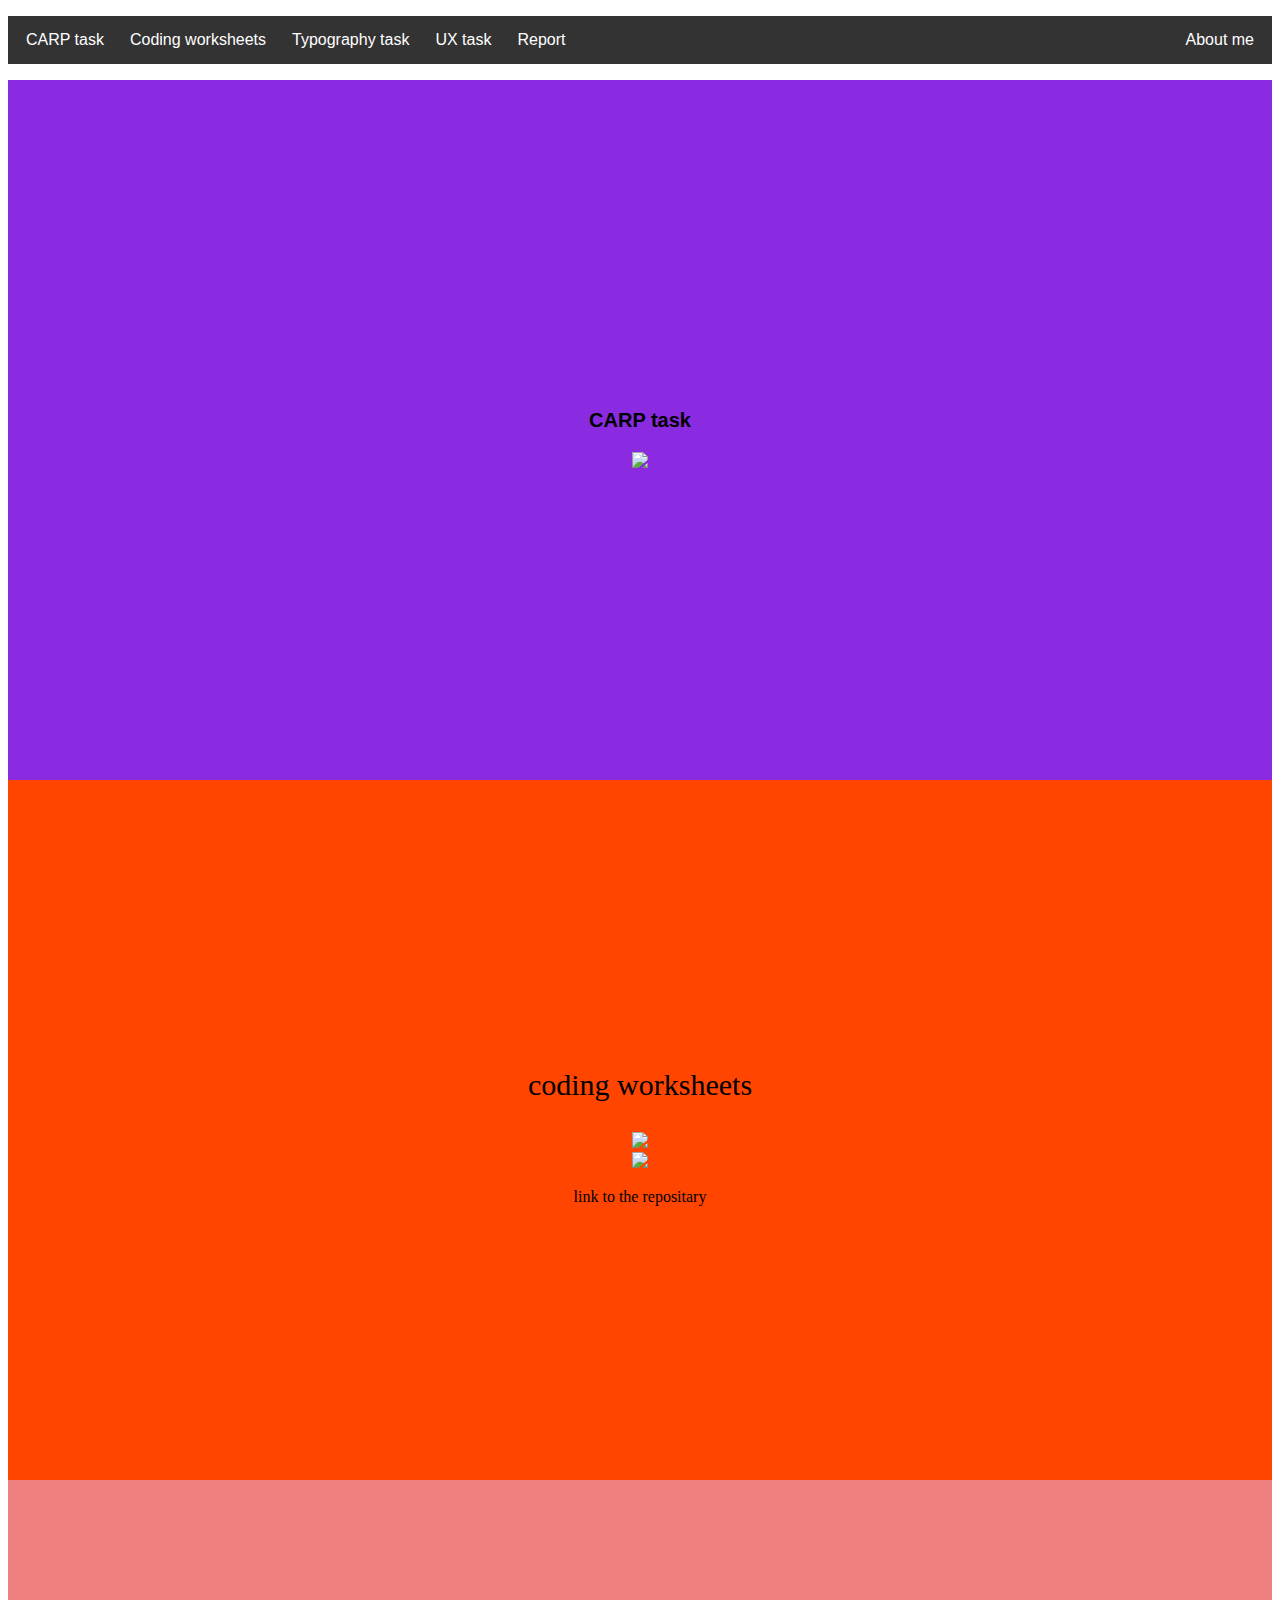
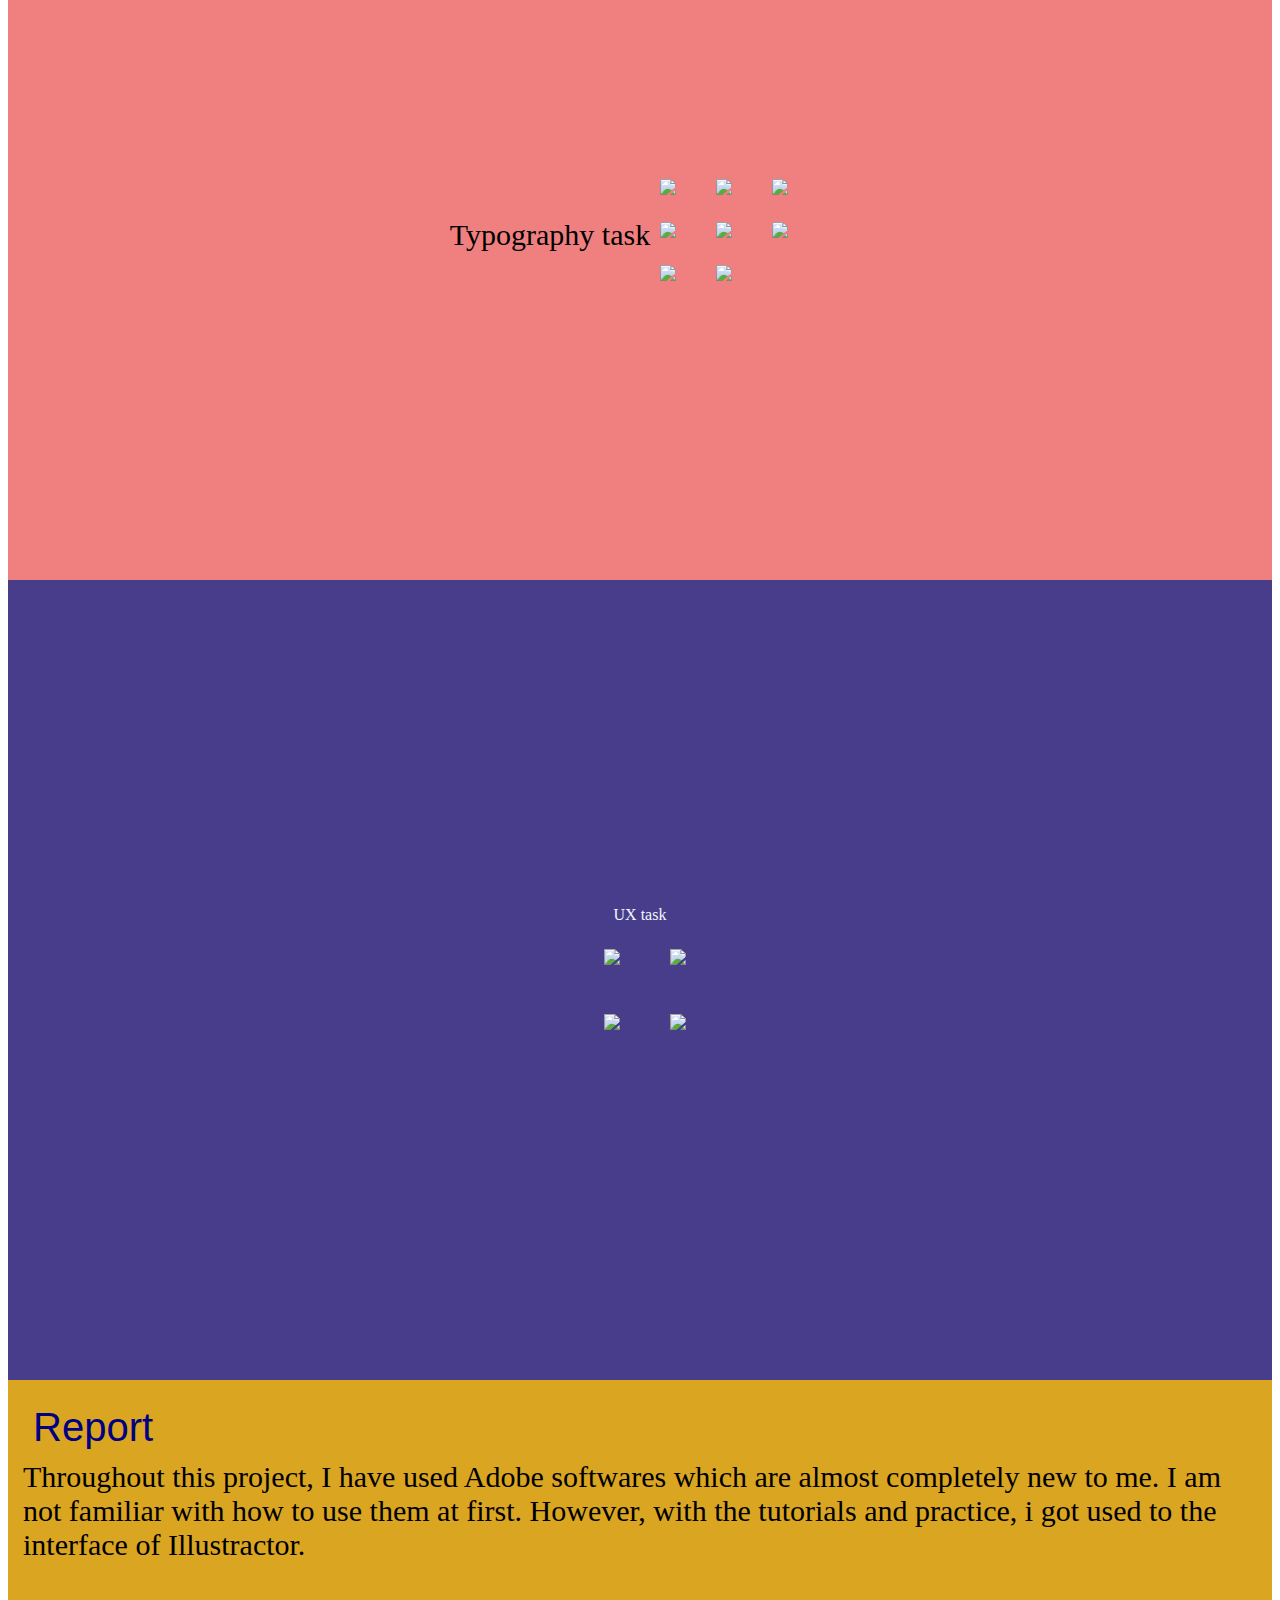
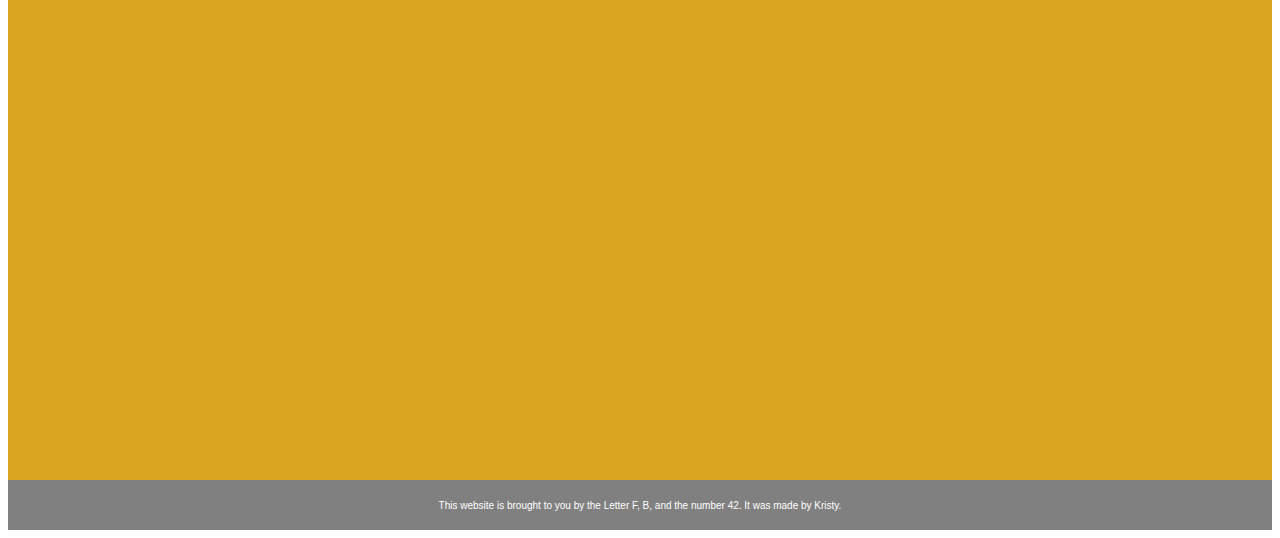
==== index.html @ 43102447 "linking the pages" ====
<!DOCTYPE html>
<html lang="en">
<head>
    <meta charset="UTF-8">
    <meta http-equiv="X-UA-Compatible" content="IE=edge">
    <meta name="viewport" content="width=device-width, initial-scale=1.0">

    <link rel="stylesheet" href="styles.css">


    <title>Kristy Leung's website</title>

</head>

<body>
    

   <!--navigation bar-->
    <ul>
        <div class="container-navigation">
        <li>CARP task</li>
        <li>Coding worksheets</li>
        <li>Typography task</li>
        <li>UX task</li>
        <li>Report</li>
        <li class="push">About me</li>
        

      </div>
    </ul>

    <main>
        <div class="section-one">
            <h3>
                CARP task
            </h3>
            <a href="#CARP task"><img src="http://placekitten.com/680/500"></a>
        </div>

       

        <div class="section-two">
           
            <div><p class="coding">coding worksheets</p></div>


            <div><img src="https://placedog.net/500/280/?id=2"></div>
            <div><img src="https://placedog.net/500/280/?id=2"></div>
            <div><p>link to the repositary</p></div>
   
           </div>
   

        <div class="section-three">
           <div class="typo"> 
                Typography task
            
        </div>
                <div class="row">
                <div class="column">
                    <a href="index.html"><img src="http://placekitten.com/200/200"></a>
                </div>

                <div class="column">
                    <a href="index.html"><img src="http://placekitten.com/200/200"></a>
                </div>

                <div class="column">
                    <a href="index.html"><img src="http://placekitten.com/200/200"></a>
                </div>
                <div class="row">
                <div class="column">
                    <a href="index.html"><img src="http://placekitten.com/200/200"></a>
                </div>

                <div class="column">
                    <a href="index.html"><img src="http://placekitten.com/200/200"></a>
                </div>
              
                <div class="column">
                    <a href="index.html"><img src="http://placekitten.com/200/200"></a>
                </div>

                <div class="column">
                    <a href="index.html"><img src="http://placekitten.com/200/200"></a>
                </div>

                <div class="column">
                    <a href="index.html"><img src="http://placekitten.com/200/200"></a>
                </div>
            </div>
        </div>
            
        </div>

        
        <div class="section-four">

            <figure>
                <figcaption>UX task</figcaption>
                <div class="row">
               <div class="ux"><a href="index.html"><img src="http://placedog.net/300/200"></a></div> 
               <div class="ux"><a href="index.html"><img src="http://placedog.net/300/200"></a></div>
               <div class="row">
               
               <div class="ux"><a href="index.html"><img src="http://placedog.net/300/200"></a></div>
               <div class="ux"><a href="index.html"><img src="http://placedog.net/300/200"></a></div>
            </figure>
        </div>
        

        </div>
        
        <div class ="section-five">
            
            <div class="media-container">
                <div class="mediacontent">Report</div>
                <div class="report">Throughout this project, I have used Adobe softwares which are almost completely new to me. I am not familiar with how to use them at first. However, with the tutorials and practice, i got used to the interface of Illustractor.</div>
            </div>
            

            
                
            
            

        </div>
    

        

    </main> 

    <footer>
        <p>This website is brought to you by the Letter F, B, and the number 42. It was made by Kristy.</p>
    </footer>
</body>
</html>











   






</body>
</html>
---- styles.css ----
body{
    background-color: white;
}

/* header sytles */

header {
    background-color: hotpink;
    padding: 10px 0px 10px 0px;
    
    
}

h3 {
    font-family:Verdana, Geneva, Tahoma, sans-serif;
    font-size: 20px;
    text-align:center;
   
}

.container-navigation {
    display: flex;
    flex-wrap: wrap;
    flex-direction: row;
    align-items: flex-start;

}

ul {
    list-style-type: none;
    padding: 5px;
    overflow:hidden;
    background-color:#333;
}


 li{
     float: left;
    font-family: Verdana, Geneva, Tahoma, sans-serif;
     padding: 10px;
     margin: 0px 3px;
     color:white;
    
     
 }

 
 li:hover{
     background-color:limegreen;
     color:white;
 }
 li:active{
     background-color: #3e8e41;
     box-shadow: 0 5px darkred;
     transform: translateY(4px);
 }
.push{
    margin-left: auto;
}
/* section one flex grow and shrink */

.section-one {
    background-color: blueviolet;
    height: 700px;
    display: flex;
    flex-wrap: wrap;
    flex-direction: column;
    align-items: center;
    justify-content: center;
    
}





/* section 2 center item */

.section-two {
    background-color: orangered;
    height: 700px;
    display: flex;
    flex-wrap:wrap;
    flex-direction: column;
    align-items: center;
    justify-content: center;

}


.coding{
    font-size:30px;
}
/* section 3 youtube video */

.section-three {
    background-color: lightcoral;
    height: 700px;
    display: flex;
    flex-wrap: wrap;
    flex-direction:row;
    align-items: center;
    justify-content: center;

}

.typo{
    text-align: center;
    font-size:30px;
    margin-top: 10px;
    display:flex;
}

.column{
    float:left;
    width:20%;
    padding:10px;
    margin-top: 3px;;
}
.row:after{
    content:"";
    clear:both;
    display:table;
}




/* section 4 embed audio */

.section-four {
    background-color: darkslateblue;
    height: 800px;
    display: flex;
    flex-wrap: wrap;
    flex-direction: column;
    align-items: center;
    justify-content: center;
    
}
figcaption{
    font-family:cursive;
    text-align: center;
    color:aliceblue;

}

.ux{
    float:left;
    display:50%;
    padding: 20px;
    margin-top: 5px;
    margin-left: 10px;
   

}


/* section 5 media items */

.section-five {
    background-color: goldenrod;
    height: 700px;

}
.media-container{
    display: flex;
    justify-content: flex-start;
    flex-wrap: wrap;
    padding: 15px 25px 15px 15px;
}

.mediacontent{
    font-family: Verdana, Geneva, Tahoma, sans-serif;
    color: navy;
    font-size: 40px;
}

.media-container .mediacontent{
    flex: 1;
    padding: 10px;
}
.report{
    font-size:30px;
}

footer{
    background-color: gray;
    height: 30px;
    text-align: center;
    font-family: 'Segoe UI', Tahoma, Geneva, Verdana, sans-serif;
    font-size: x-small;
    color:white;
    padding: 10px 0px;
}

.section-five{
    background-color:goldenrod;
}

.button-one-section{
    background-color:cornflowerblue;
    padding: 20px 0px;
    display:flex;
    justify-content:center;
    align-items:center;
}

.button-top-img{
    border:3px solid white;
    border-radius: 10px;
    box-shadow: 10px 10px 20px black;
    width: 70%;
}
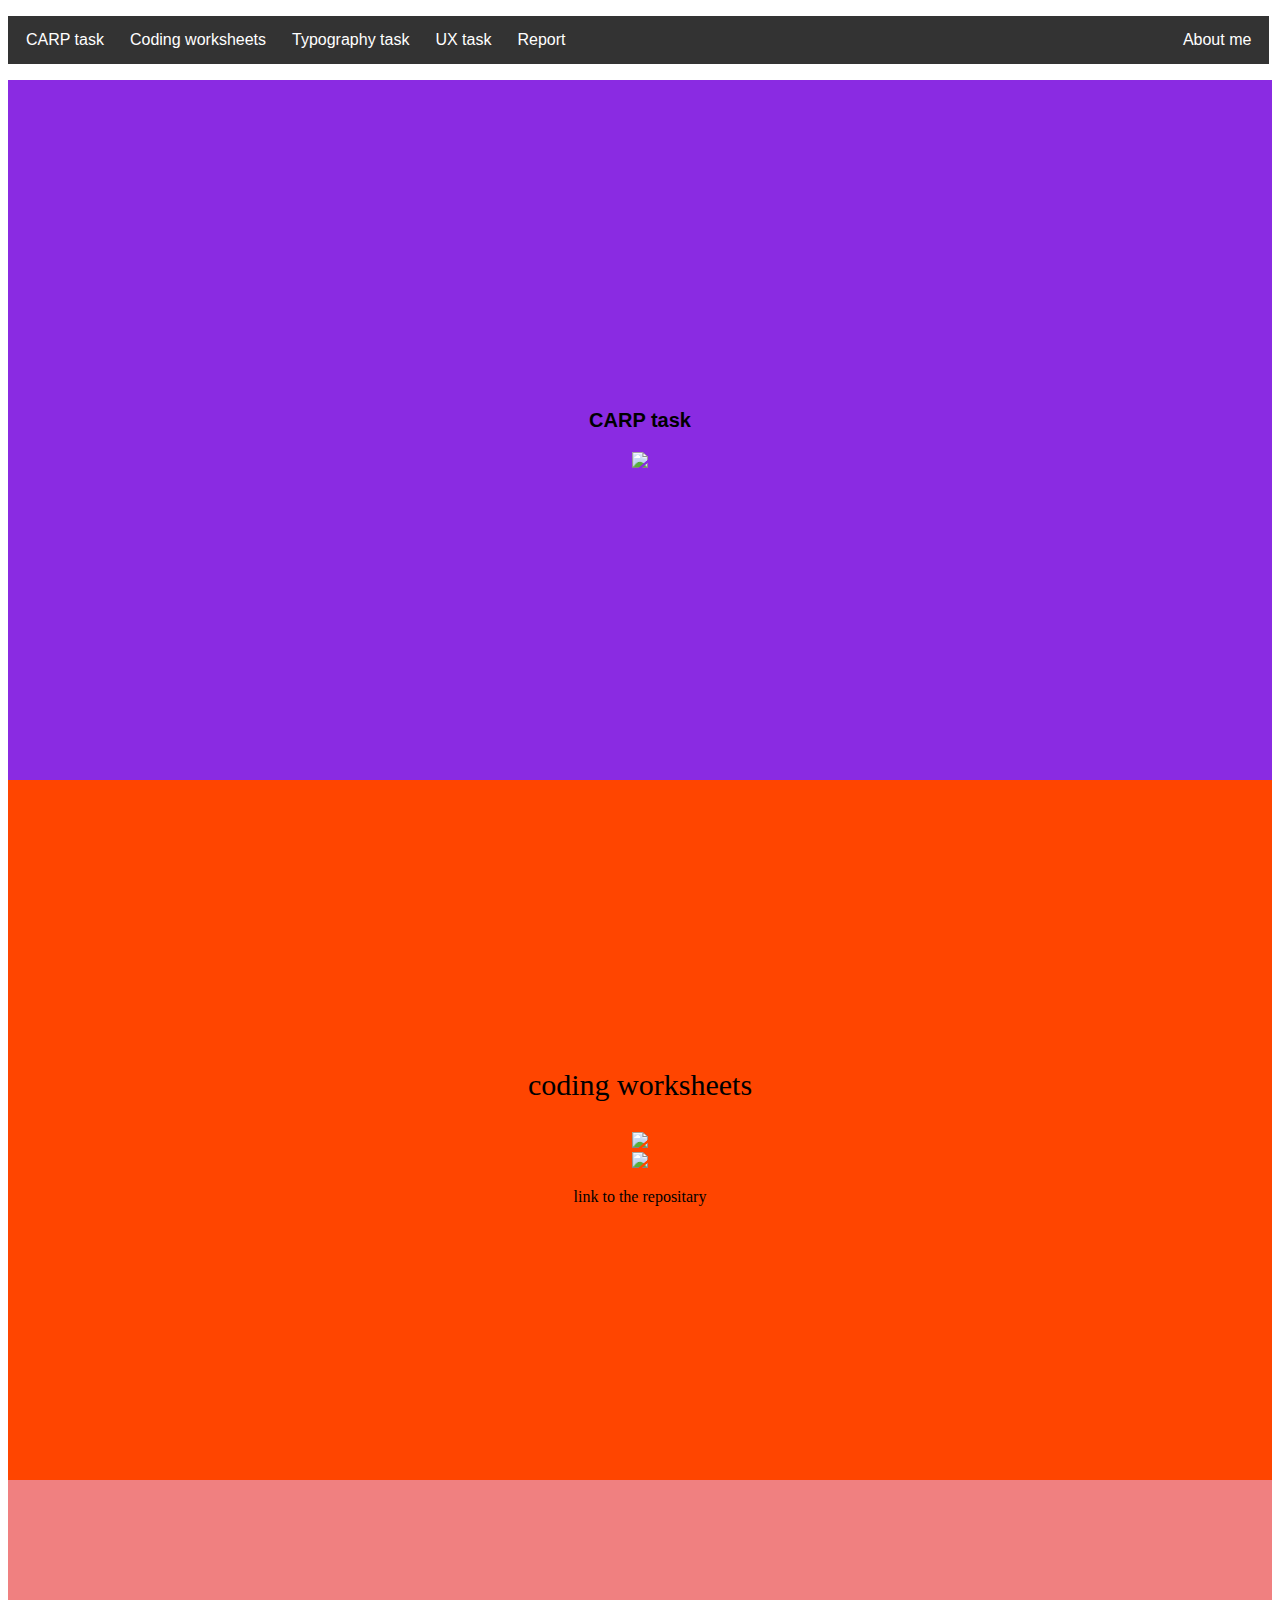
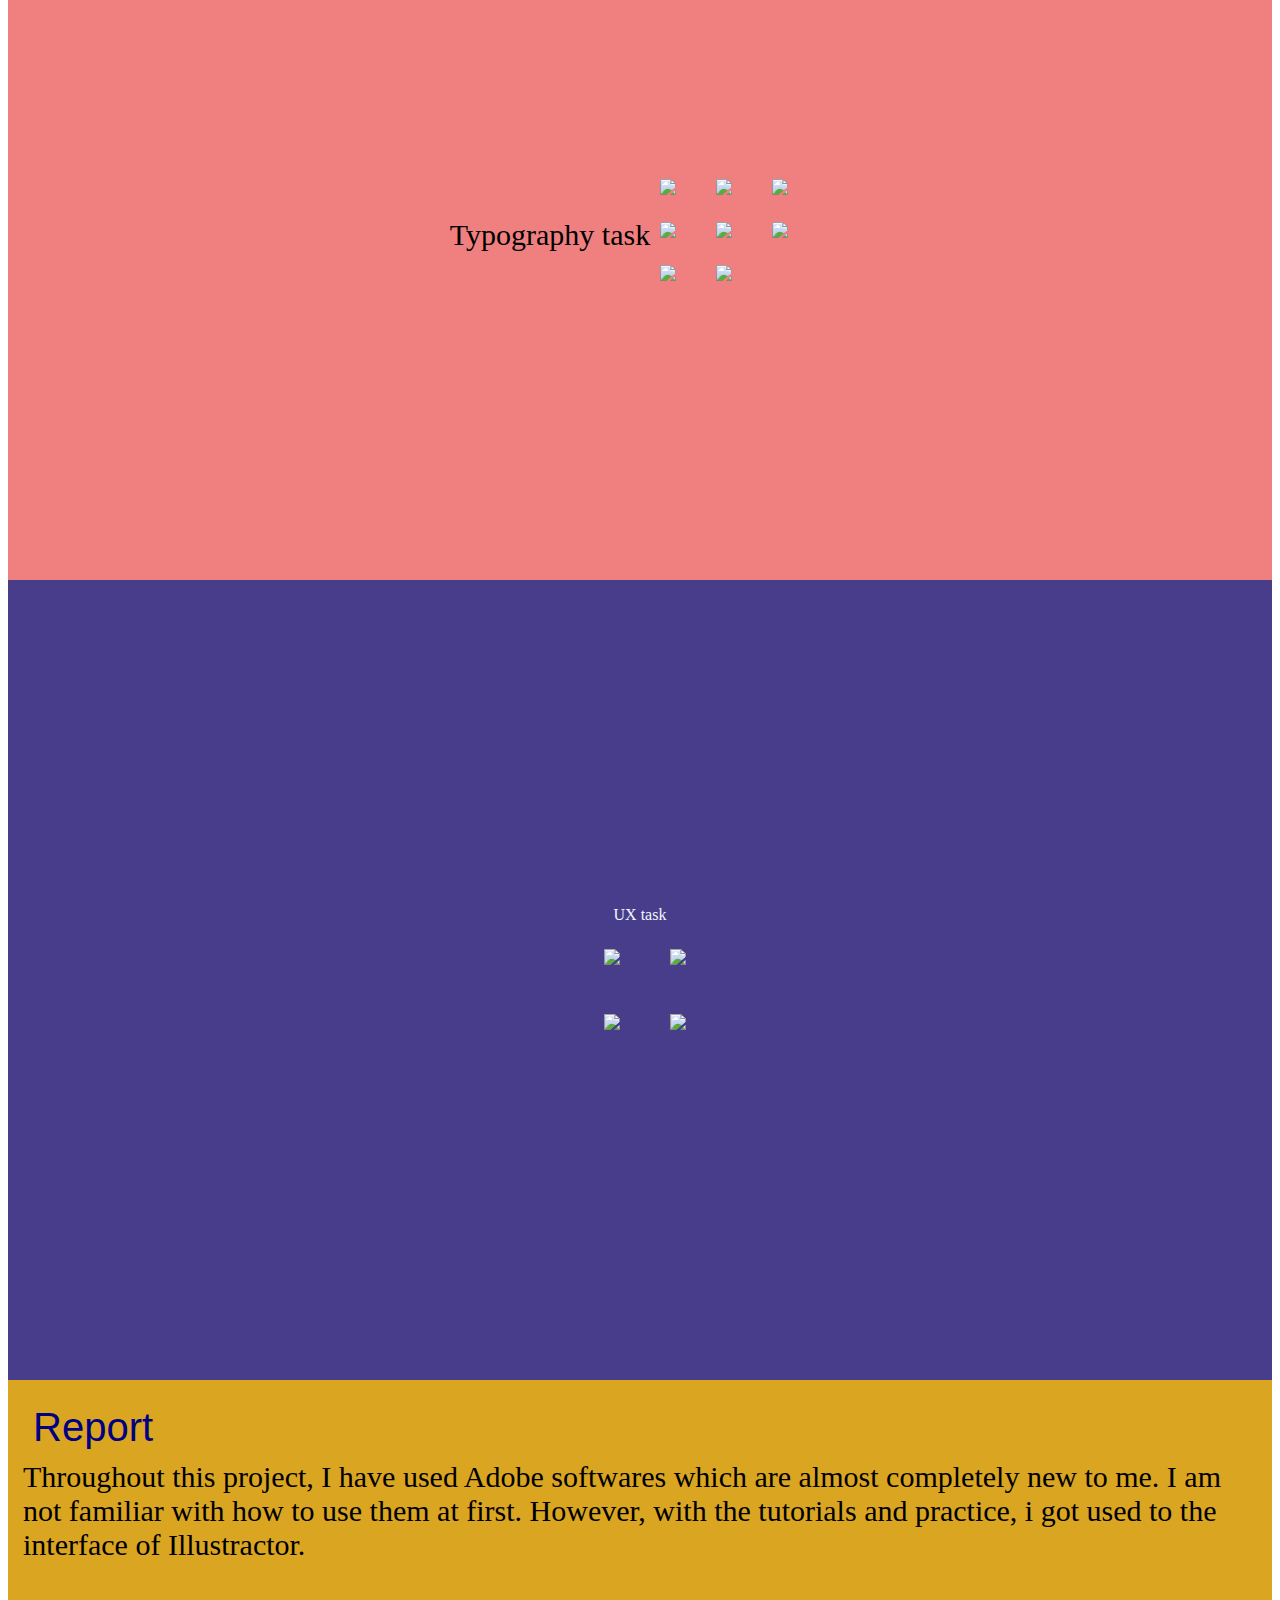
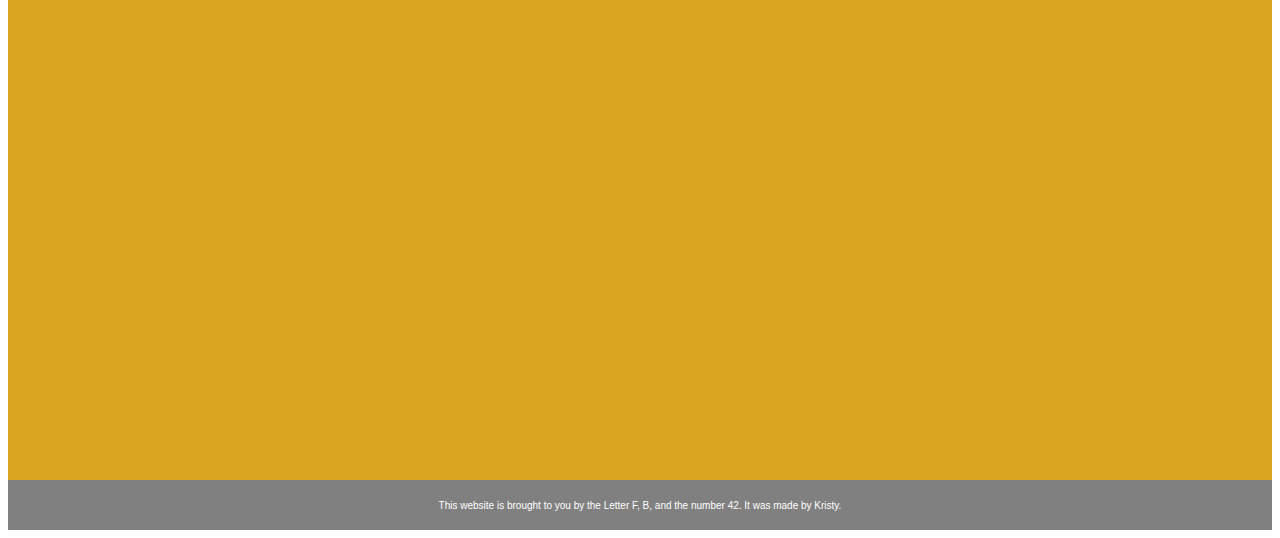
==== commit e247320a: "linking the ux task" ====
--- a/index.html
+++ b/index.html
@@ -99,12 +99,12 @@
             <figure>
                 <figcaption>UX task</figcaption>
                 <div class="row">
-               <div class="ux"><a href="index.html"><img src="http://placedog.net/300/200"></a></div> 
-               <div class="ux"><a href="index.html"><img src="http://placedog.net/300/200"></a></div>
+               <div class="ux"><a href="index.html"><img src="http://placedog.net/300/200/?id=3"></a></div> 
+               <div class="ux"><a href="index.html"><img src="http://placedog.net/300/200/?id=3"></a></div>
                <div class="row">
                
-               <div class="ux"><a href="index.html"><img src="http://placedog.net/300/200"></a></div>
-               <div class="ux"><a href="index.html"><img src="http://placedog.net/300/200"></a></div>
+               <div class="ux"><a href="index.html"><img src="http://placedog.net/300/200/?id=3"></a></div>
+               <div class="ux"><a href="index.html"><img src="http://placedog.net/300/200/?id=3"></a></div>
             </figure>
         </div>
         
--- a/styles.css
+++ b/styles.css
@@ -31,6 +31,9 @@
 
 ul {
     list-style-type: none;
+    position: sticky;
+    top:0;
+    width:99%;
     padding: 5px;
     overflow:hidden;
     background-color:#333;
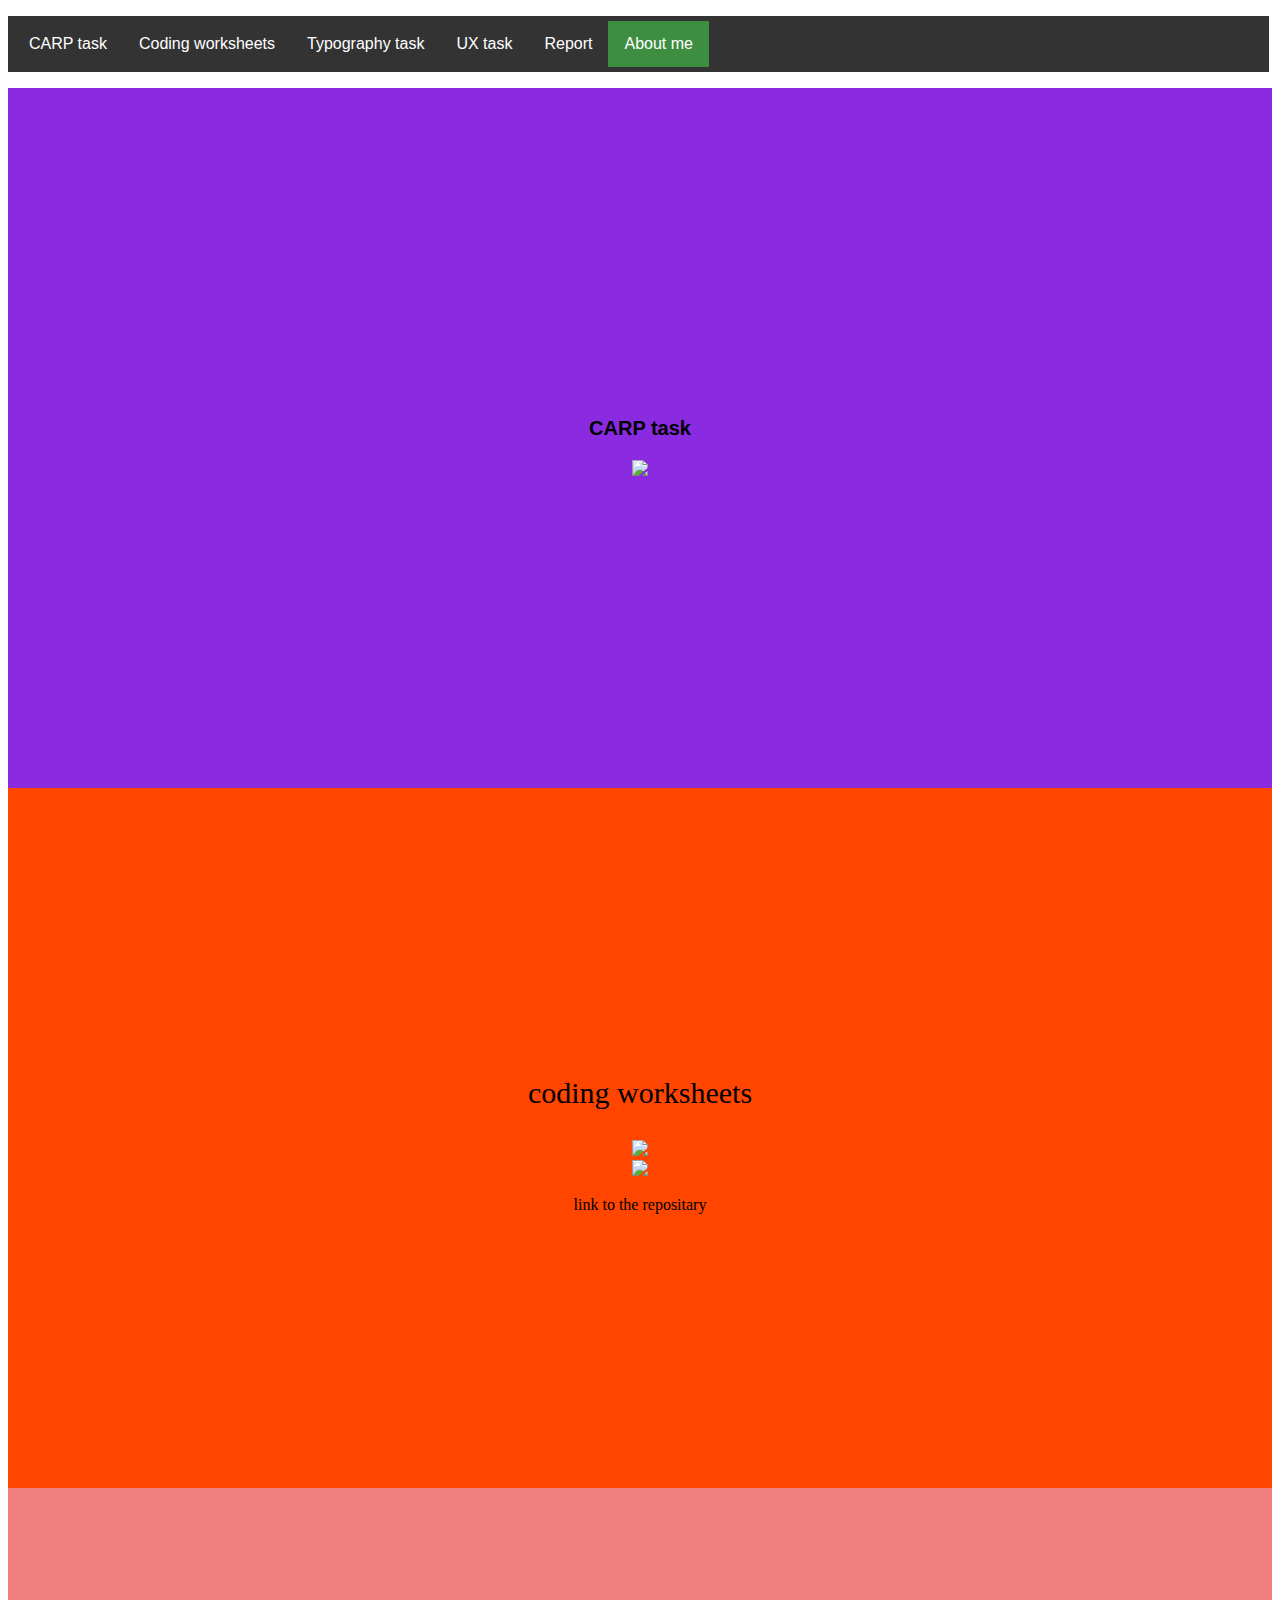
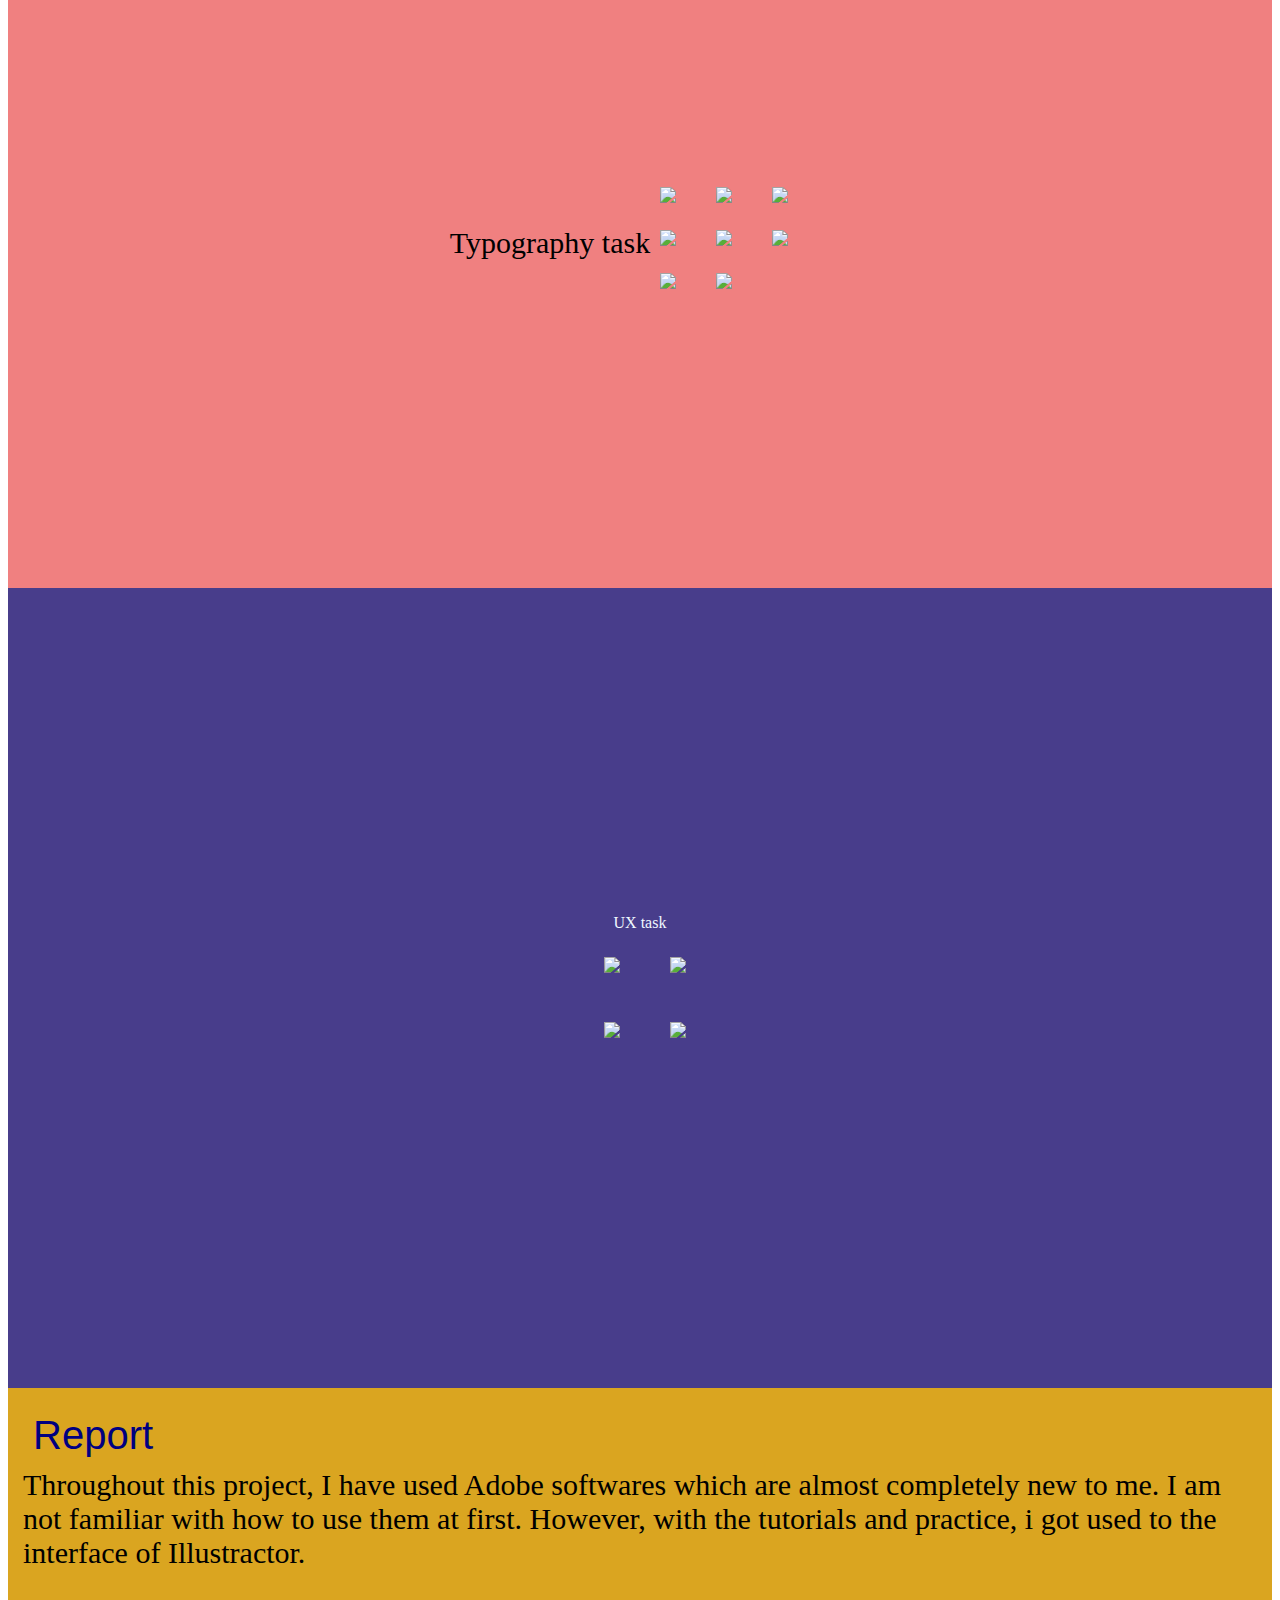
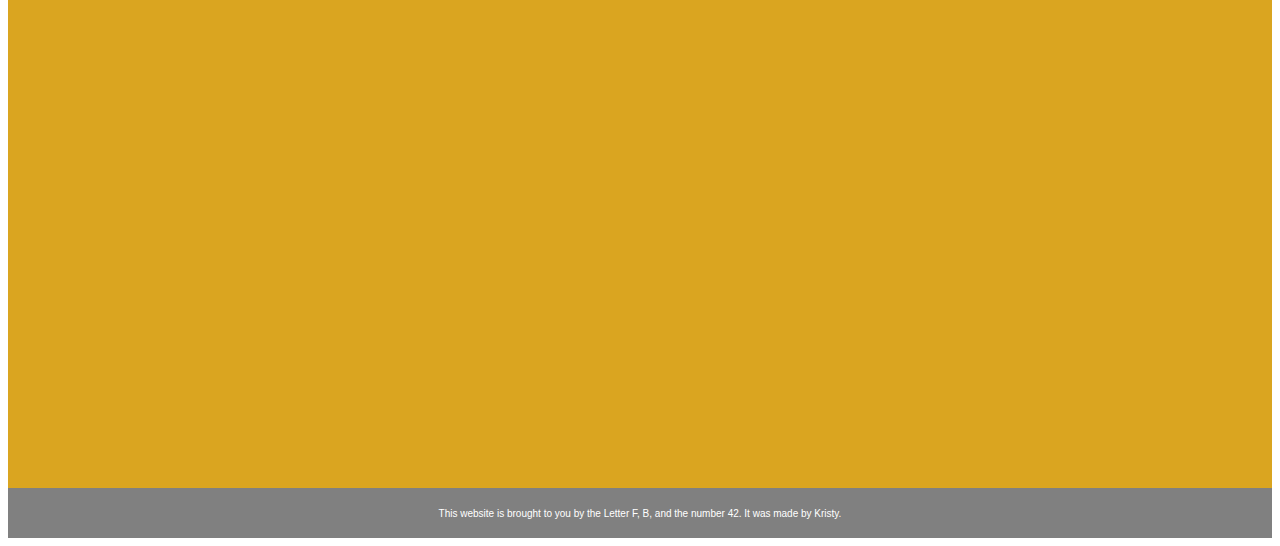
==== commit 491c7d16: "linking the page and CARP page" ====
--- a/index.html
+++ b/index.html
@@ -18,12 +18,12 @@
    <!--navigation bar-->
     <ul>
         <div class="container-navigation">
-        <li>CARP task</li>
-        <li>Coding worksheets</li>
-        <li>Typography task</li>
-        <li>UX task</li>
-        <li>Report</li>
-        <li class="push">About me</li>
+        <li><a href="CARP task.html">CARP task</a></li>
+        <li><a href="coding worksheet.html">Coding worksheets</a></li>
+        <li><a href="typo task.html">Typography task</a></li>
+        <li><a hred="ux task.html">UX task</a></li>
+        <li><a href="report.html">Report</a></li>
+        <li style="float:right"><a class="active" href="about me.html">About me</a></li>
         
 
       </div>
@@ -34,7 +34,7 @@
             <h3>
                 CARP task
             </h3>
-            <a href="#CARP task"><img src="http://placekitten.com/680/500"></a>
+            <a href="CARP task.html"><img src="http://placekitten.com/680/500"></a>
         </div>
 
        
--- a/styles.css
+++ b/styles.css
@@ -5,14 +5,9 @@
     background-color: white;
 }
 
-/* header sytles */
-
-header {
-    background-color: hotpink;
-    padding: 10px 0px 10px 0px;
-    
-    
-}
+
+
+
 
 h3 {
     font-family:Verdana, Geneva, Tahoma, sans-serif;
@@ -32,7 +27,6 @@
 ul {
     list-style-type: none;
     position: sticky;
-    top:0;
     width:99%;
     padding: 5px;
     overflow:hidden;
@@ -42,27 +36,26 @@
 
  li{
      float: left;
-    font-family: Verdana, Geneva, Tahoma, sans-serif;
-     padding: 10px;
-     margin: 0px 3px;
+    font-family: Verdana, Geneva, Tahoma, sans-serif;  
+     
+ }
+
+ li a {
+     display:block;
      color:white;
-    
+     text-align:center;
+     padding:14px 16px;
+     text-decoration:none;
+ }
+
+ li:hover:not(.active){
+     background-color:#111;
      
  }
-
- 
- li:hover{
-     background-color:limegreen;
-     color:white;
- }
- li:active{
+ .active{
      background-color: #3e8e41;
-     box-shadow: 0 5px darkred;
-     transform: translateY(4px);
- }
-.push{
-    margin-left: auto;
-}
+ }
+
 /* section one flex grow and shrink */
 
 .section-one {
@@ -204,17 +197,34 @@
     background-color:goldenrod;
 }
 
-.button-one-section{
-    background-color:cornflowerblue;
-    padding: 20px 0px;
+.CARP-section-one{
+    background-color:beige;
+    height: 300px;
     display:flex;
-    justify-content:center;
-    align-items:center;
-}
-
-.button-top-img{
-    border:3px solid white;
-    border-radius: 10px;
-    box-shadow: 10px 10px 20px black;
-    width: 70%;
-}+    flex-wrap: wrap;
+    flex-direction: column;
+    align-items: center;
+    justify-items: center;
+}
+.caption{
+    text-align: center;
+    font-size:20px;
+    display:flex;
+}
+
+a{
+    position:relative;
+}
+
+a span{
+    display:none;
+    position:absolute;
+    bottom:0;
+    width:100%;
+    padding:10px;
+    background:rgba(255,255,255,.8);
+}
+
+a:hover span{
+    display:block;
+}
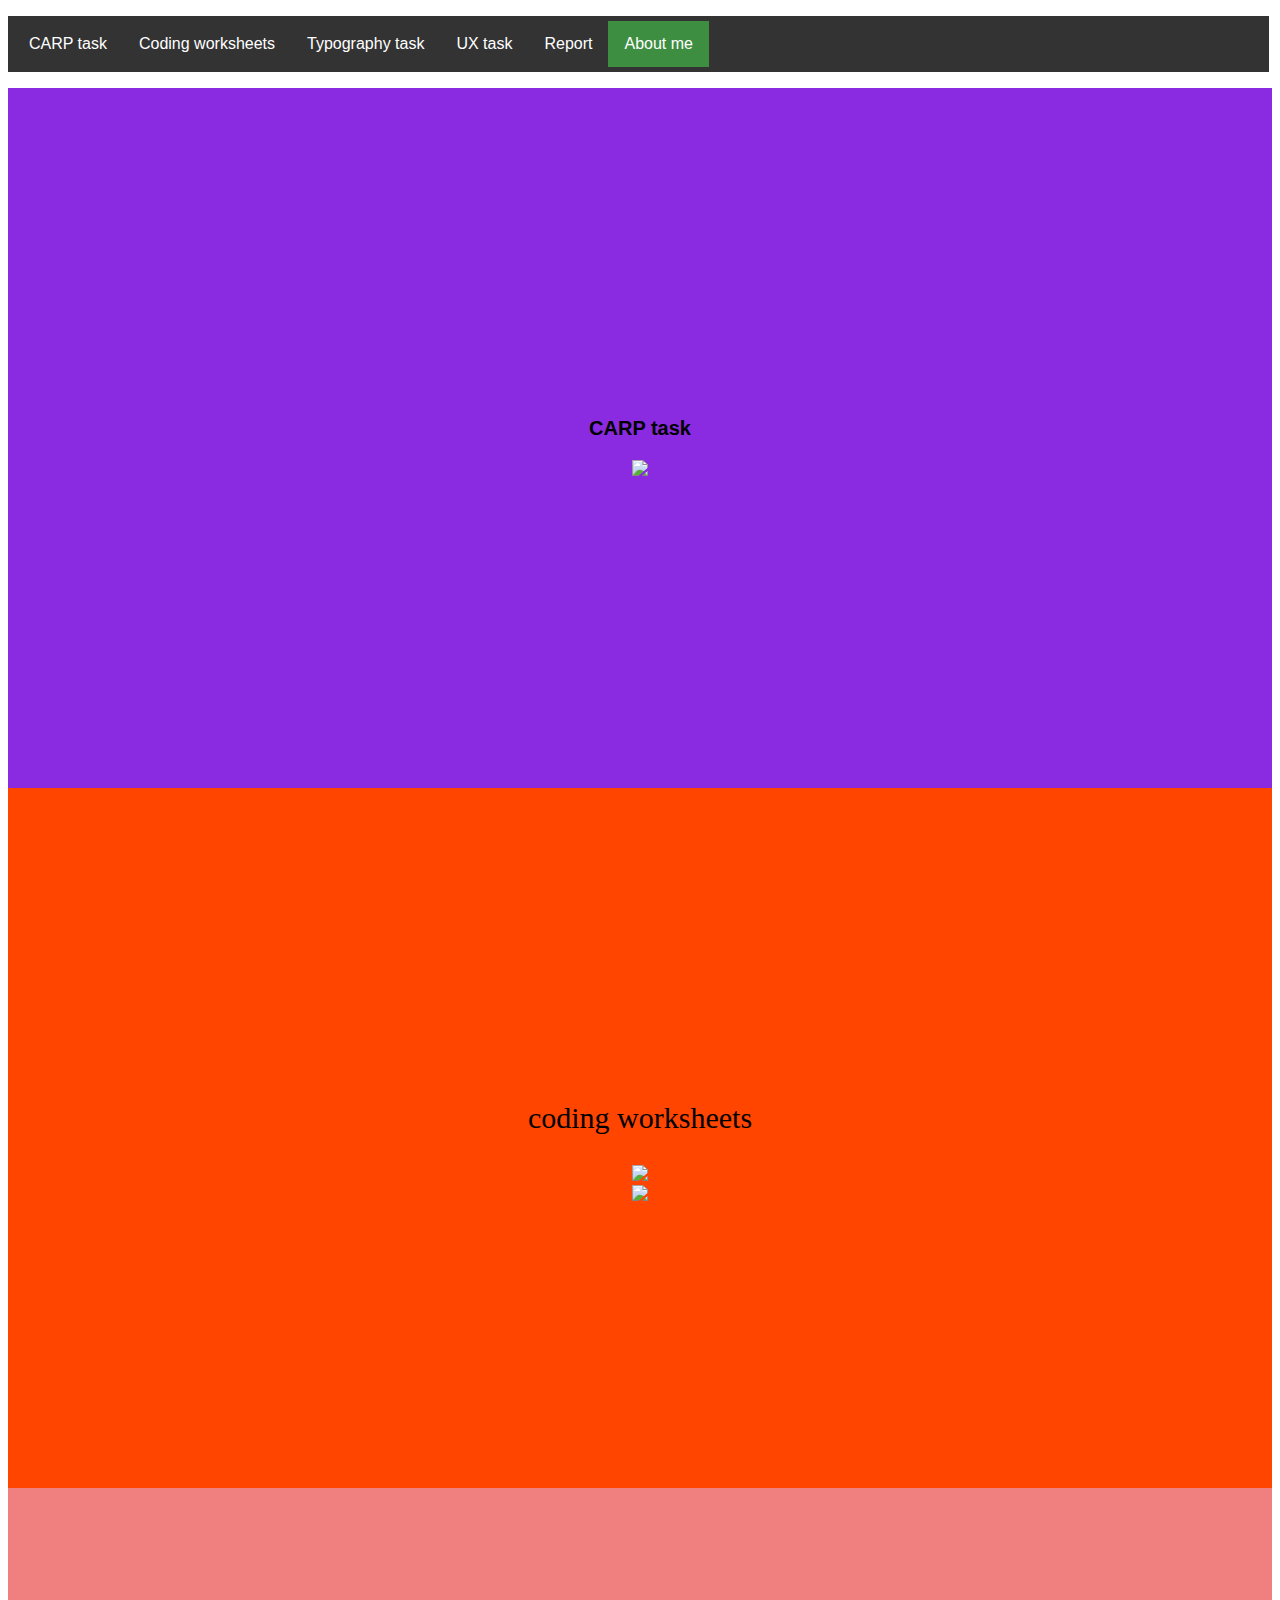
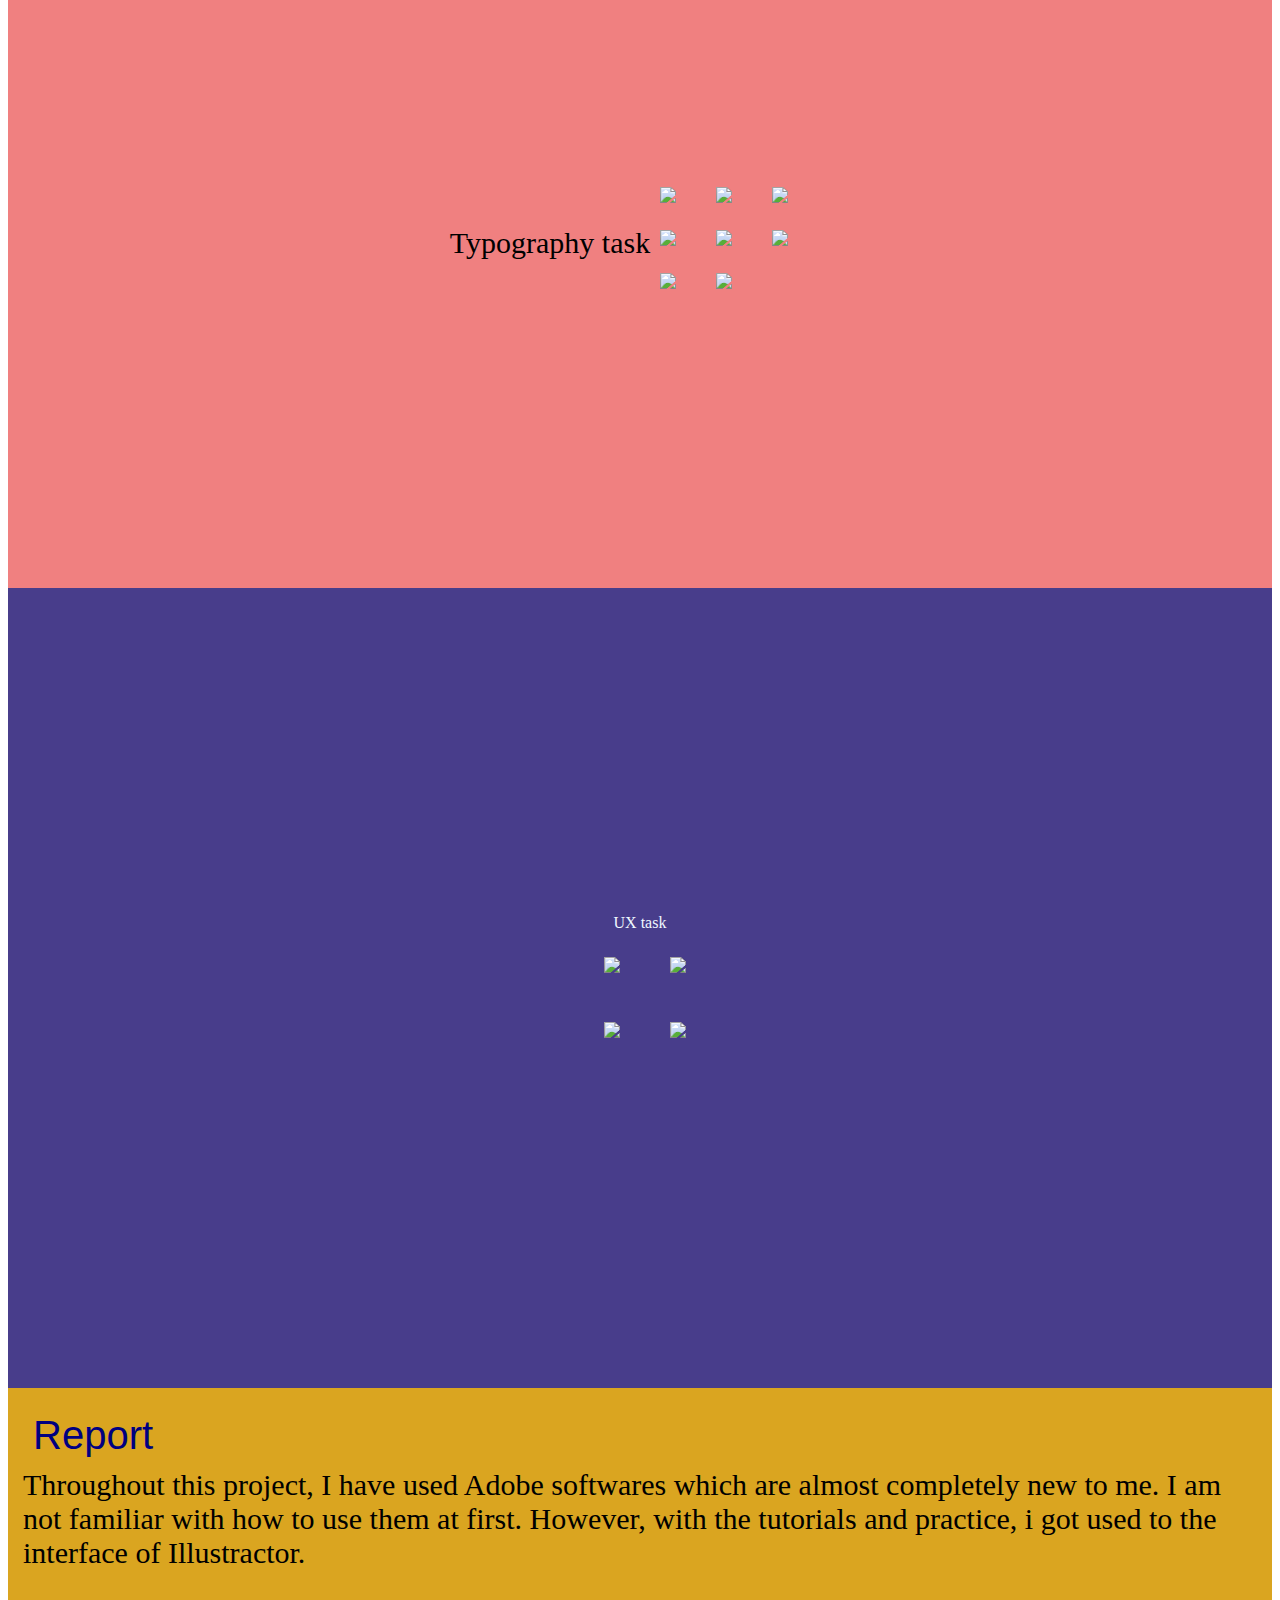
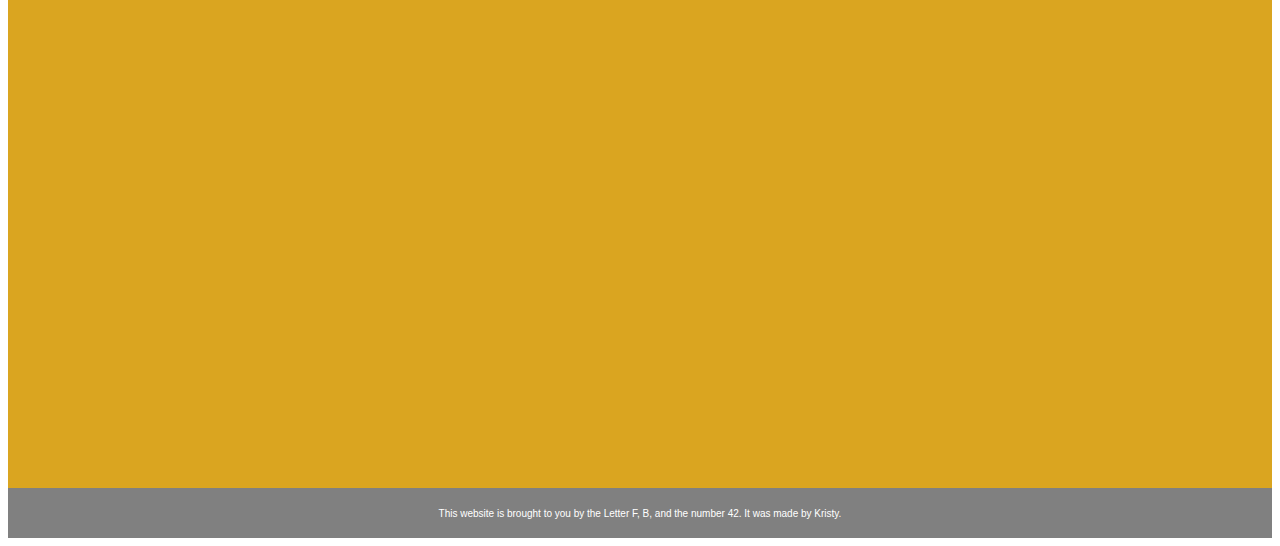
==== commit c084f69d: "coding worksheet" ====
--- a/index.html
+++ b/index.html
@@ -44,9 +44,9 @@
             <div><p class="coding">coding worksheets</p></div>
 
 
-            <div><img src="https://placedog.net/500/280/?id=2"></div>
-            <div><img src="https://placedog.net/500/280/?id=2"></div>
-            <div><p>link to the repositary</p></div>
+            <div><a href="coding worksheet.html"> <img src="https://placedog.net/500/280/?id=2"></a></div>
+            <div><a href="coding worksheet.html"><img src="https://placedog.net/500/280/?id=2"></a></div>
+            
    
            </div>
    
--- a/styles.css
+++ b/styles.css
@@ -199,7 +199,7 @@
 
 .CARP-section-one{
     background-color:beige;
-    height: 300px;
+    height: 400px;
     display:flex;
     flex-wrap: wrap;
     flex-direction: column;
@@ -217,6 +217,7 @@
 }
 
 a span{
+    font-size:20px;
     display:none;
     position:absolute;
     bottom:0;
@@ -228,3 +229,40 @@
 a:hover span{
     display:block;
 }
+
+.CARP-section-two{
+    background-color:cadetblue;
+    height:400px;
+    padding:0px;
+    display:flex;
+    flex-direction: column;
+    flex-wrap: wrap;
+    align-items: center;
+    justify-items: center;
+}
+
+.CARP-section-three{
+    background-color:darkkhaki;
+    height:400px;
+    padding:0px;
+    display:flex;
+    flex-direction: column;
+    flex-wrap: wrap;
+    align-items: center;
+    justify-items: center;
+}
+
+.coding-worksheet{
+    background-color:darksalmon;
+    height:700px;
+    display:flex;
+    flex-wrap: wrap;
+    flex-direction: column;
+    align-items: center;
+    justify-items: center;
+}
+
+.week-2-3{
+    text-align:center;
+    font-size:30px;
+}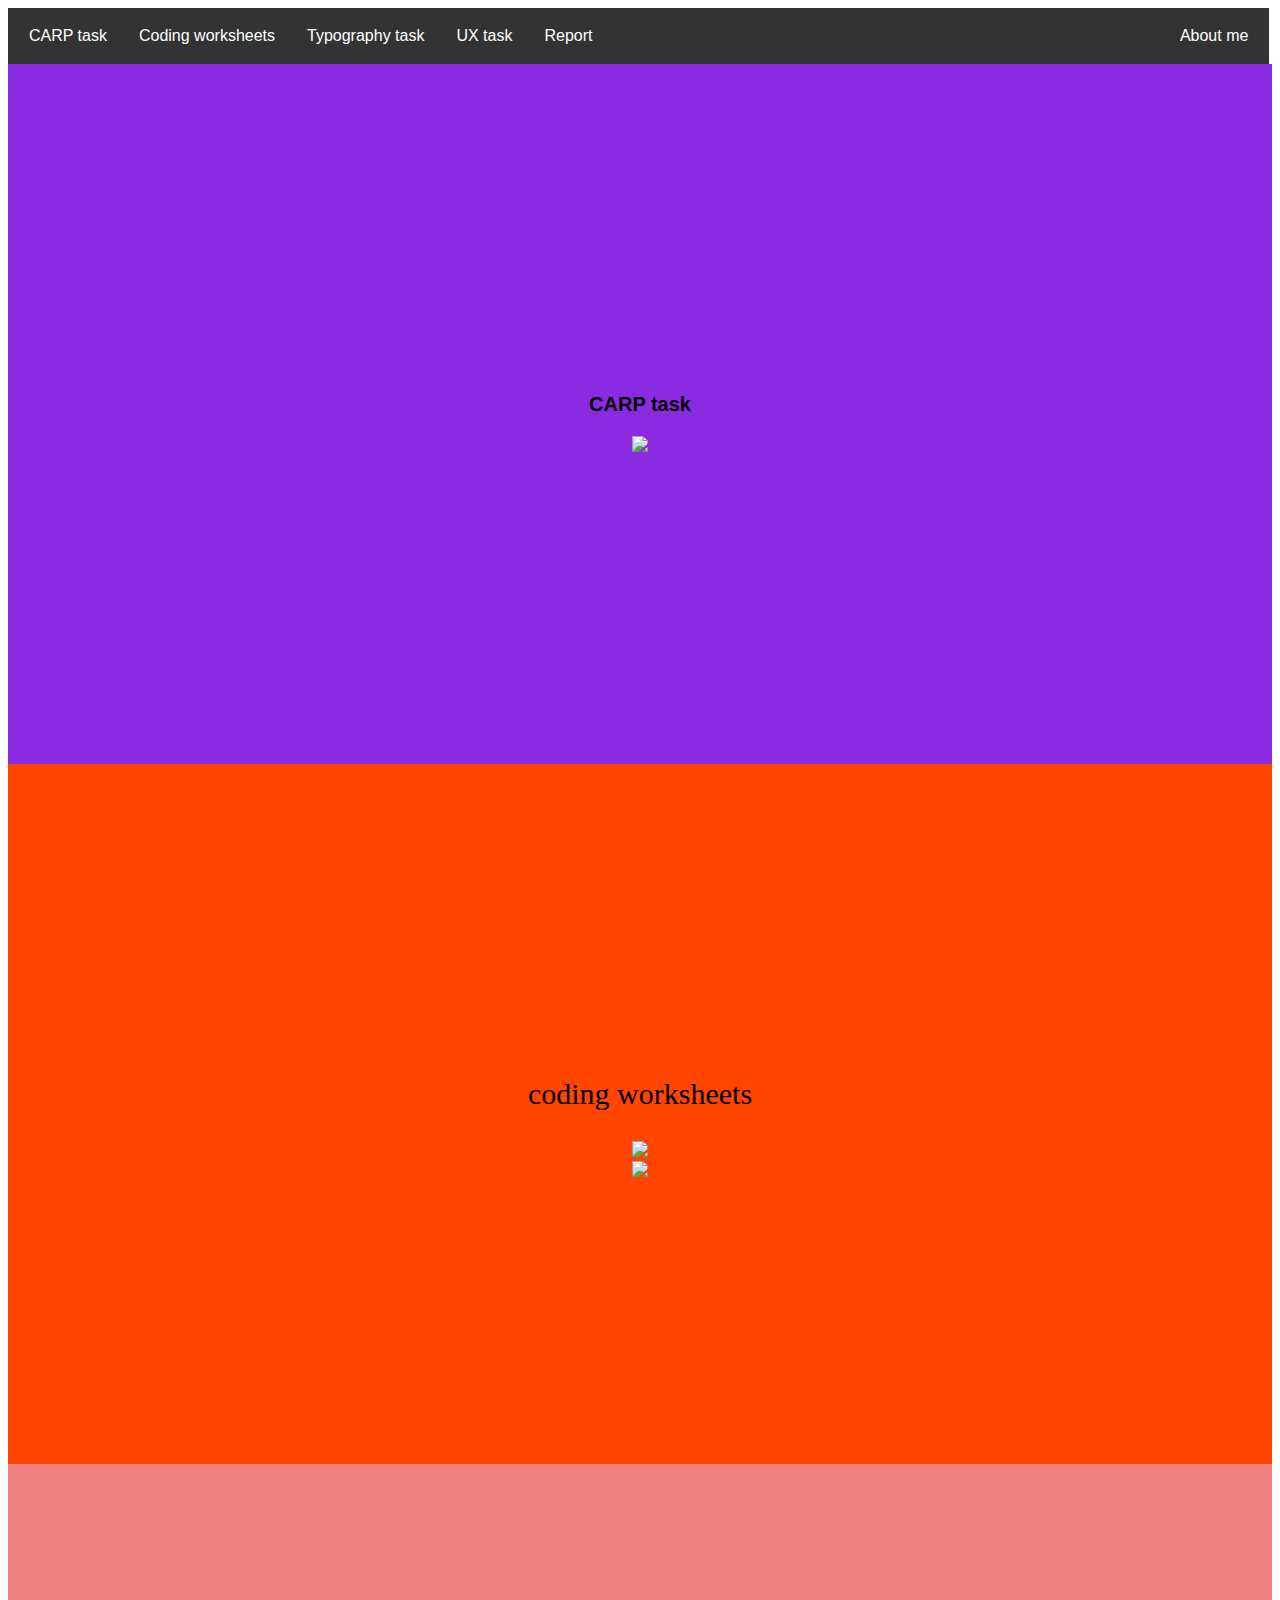
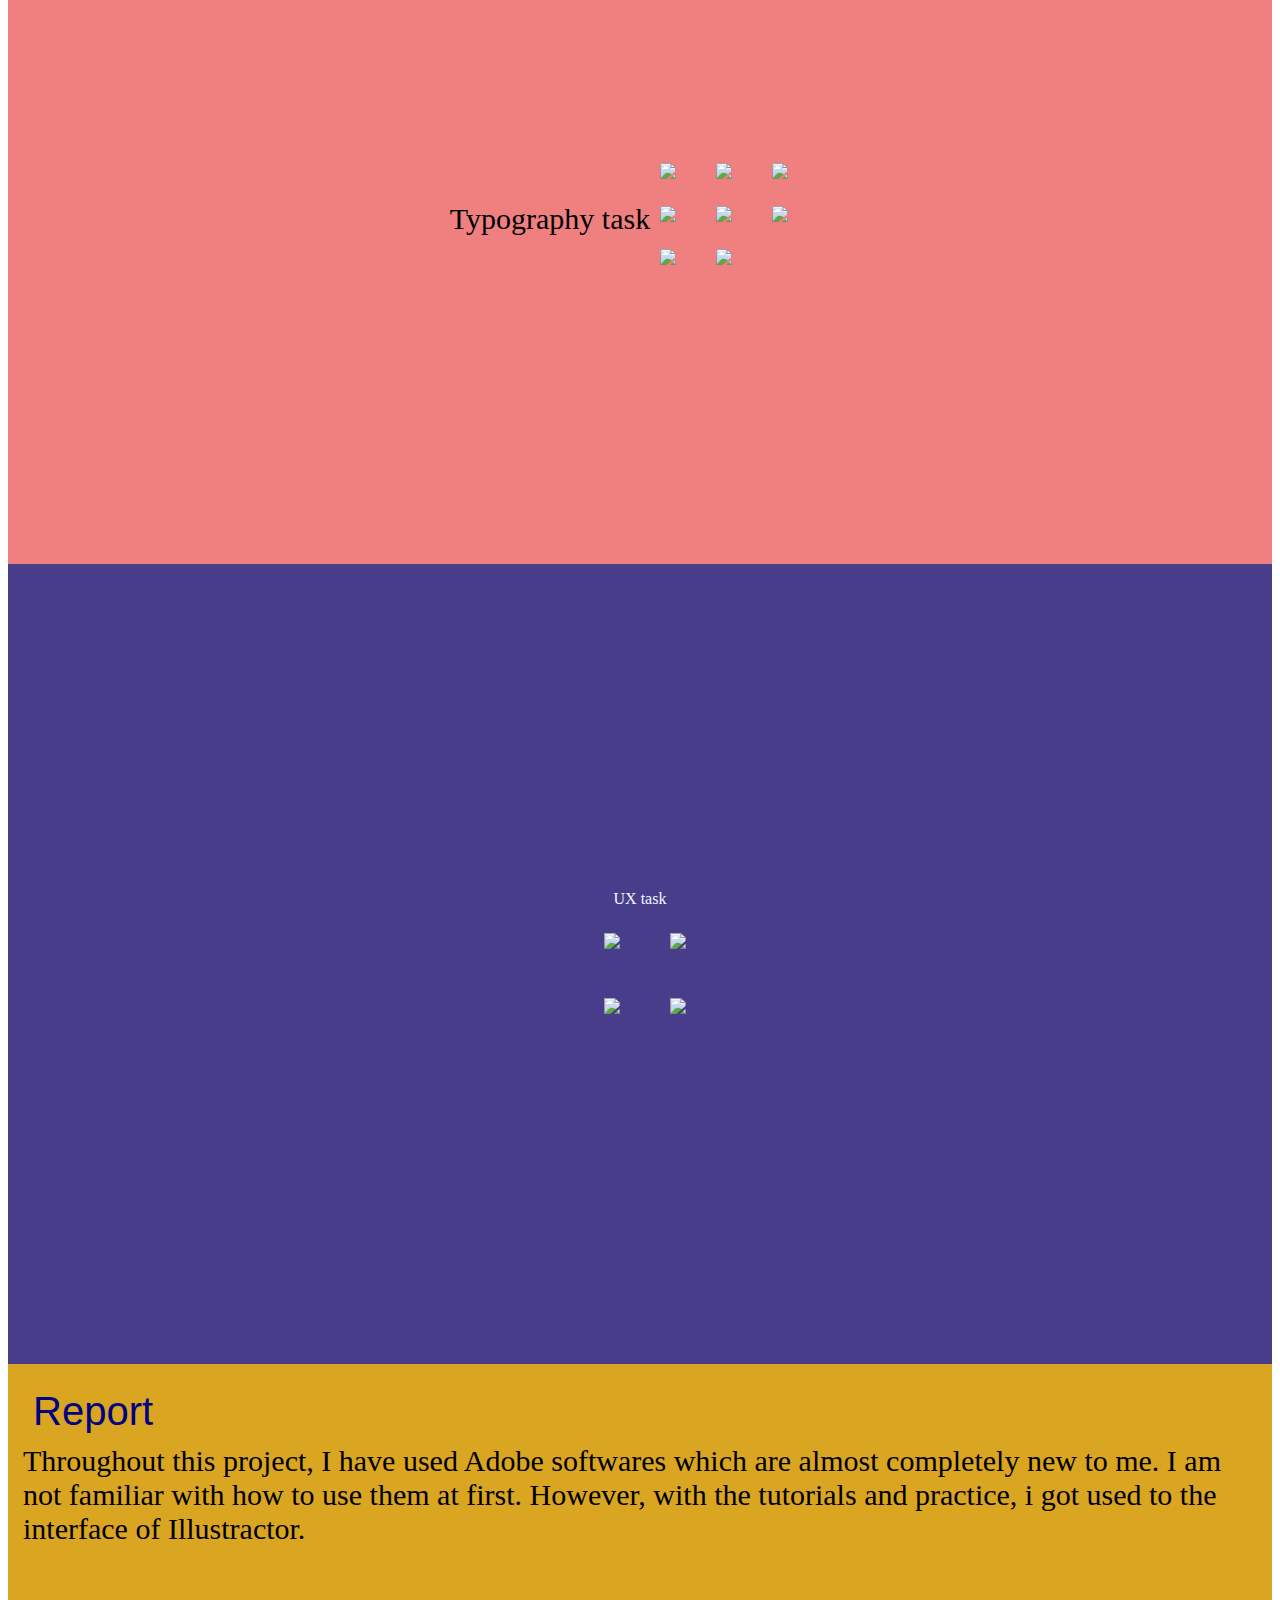
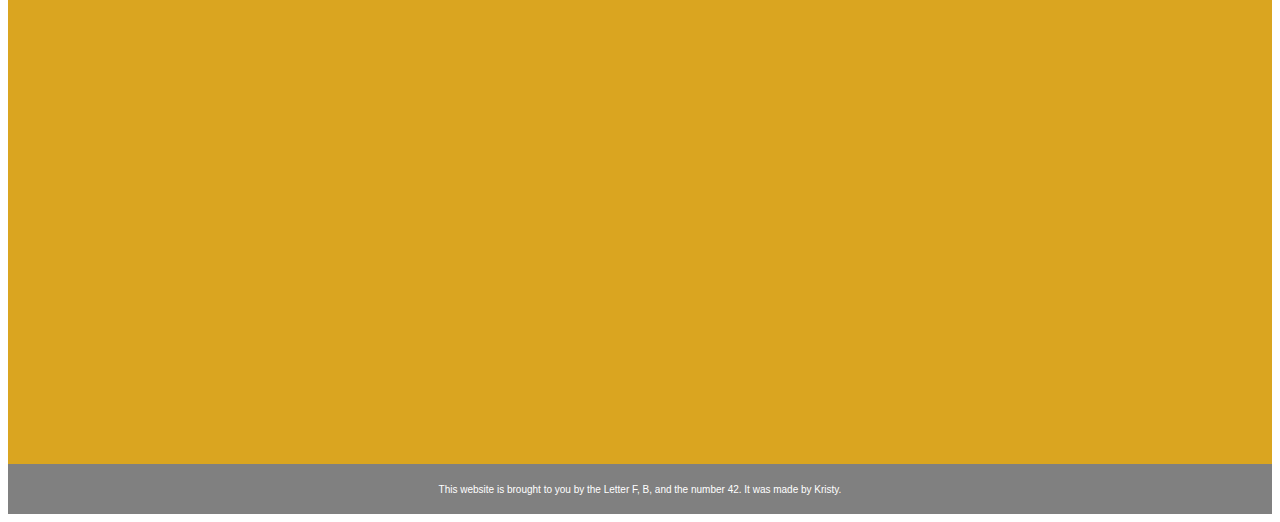
==== commit 5f8b8ebb: "coding week 4 5" ====
--- a/index.html
+++ b/index.html
@@ -23,7 +23,7 @@
         <li><a href="typo task.html">Typography task</a></li>
         <li><a hred="ux task.html">UX task</a></li>
         <li><a href="report.html">Report</a></li>
-        <li style="float:right"><a class="active" href="about me.html">About me</a></li>
+        <li class="push"><a href="about me.html">About me</a></li>
         
 
       </div>
--- a/styles.css
+++ b/styles.css
@@ -27,6 +27,8 @@
 ul {
     list-style-type: none;
     position: sticky;
+    top:0;
+    margin:0;
     width:99%;
     padding: 5px;
     overflow:hidden;
@@ -52,8 +54,8 @@
      background-color:#111;
      
  }
- .active{
-     background-color: #3e8e41;
+ .push{
+     margin-left: auto;
  }
 
 /* section one flex grow and shrink */
@@ -265,4 +267,21 @@
 .week-2-3{
     text-align:center;
     font-size:30px;
+}
+
+
+.coding-worksheet-2{
+    background-color:darkslategrey;
+    height:700px;
+    display:flex;
+    flex-wrap: wrap;
+    flex-direction: column;
+    align-items: center;
+    justify-items: center;
+}
+
+.week-4-5{
+    text-align:center;
+    font-size:30px;
+    color:white;
 }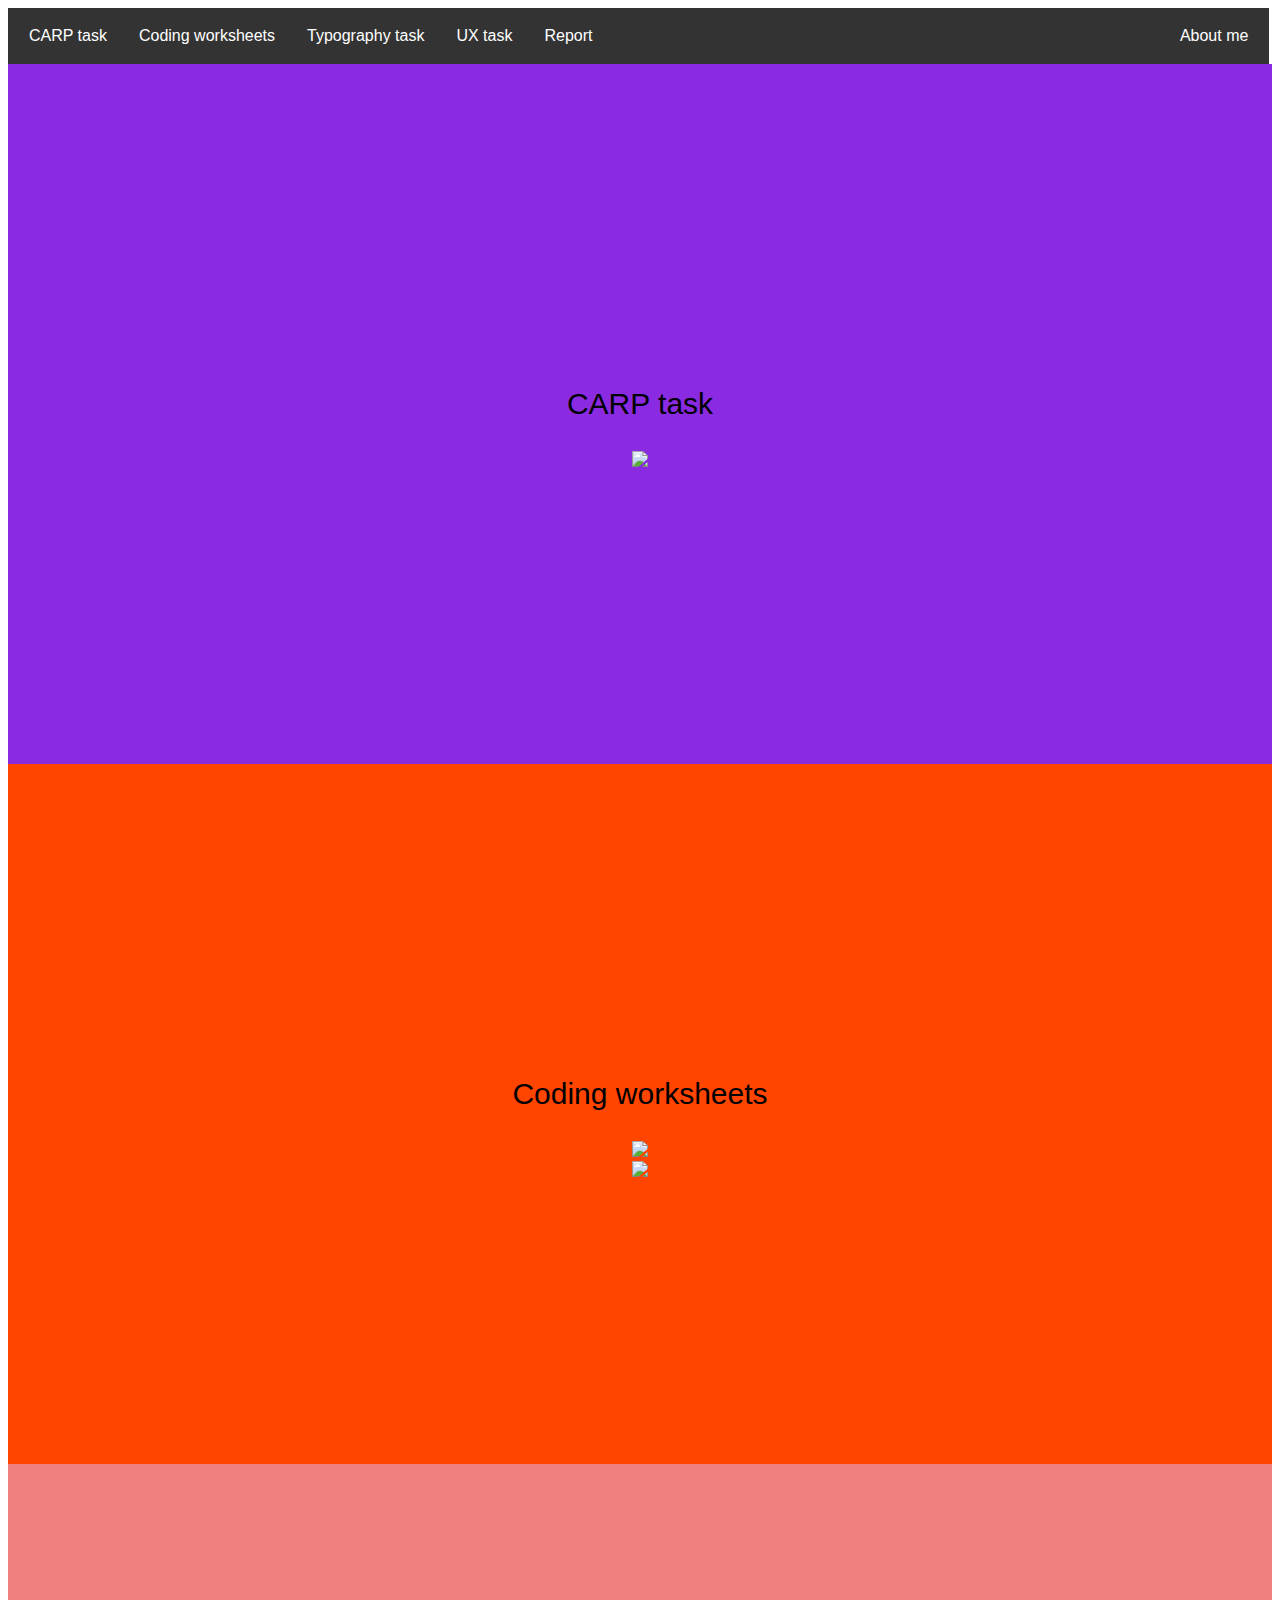
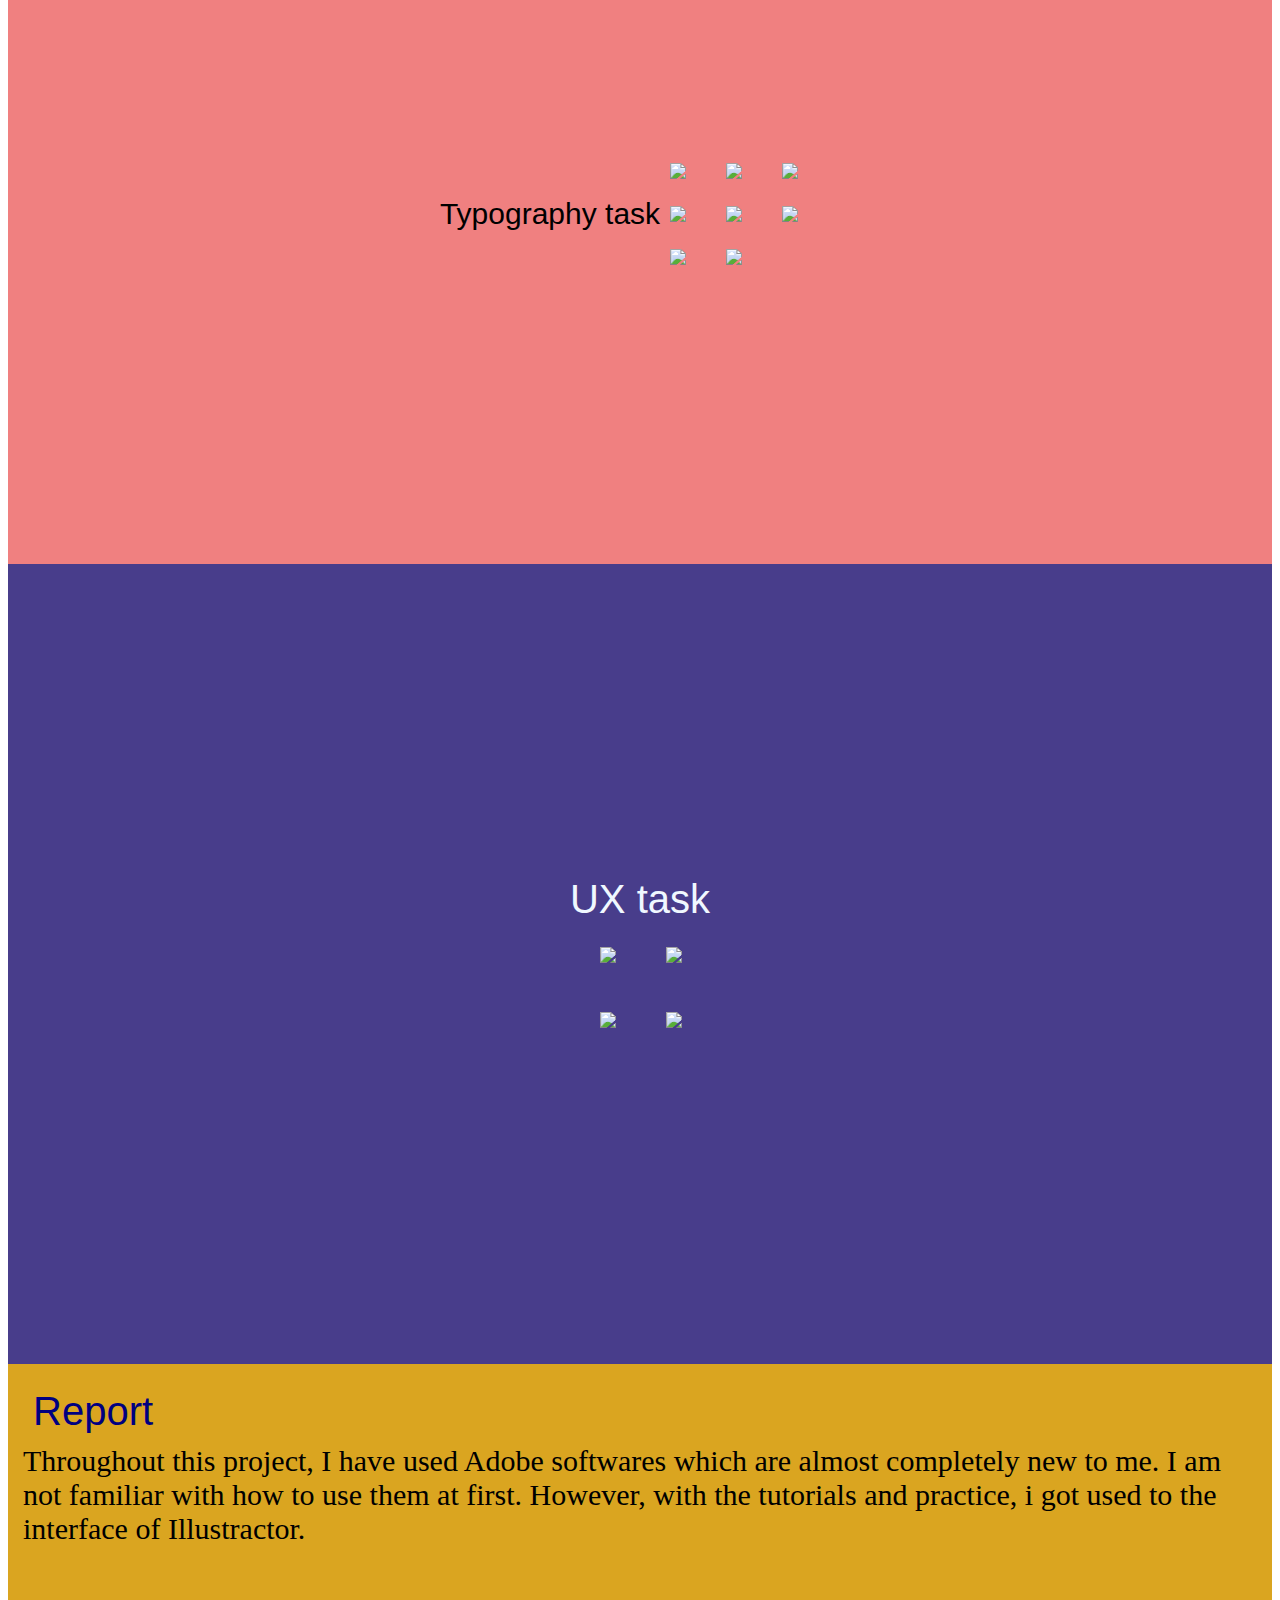
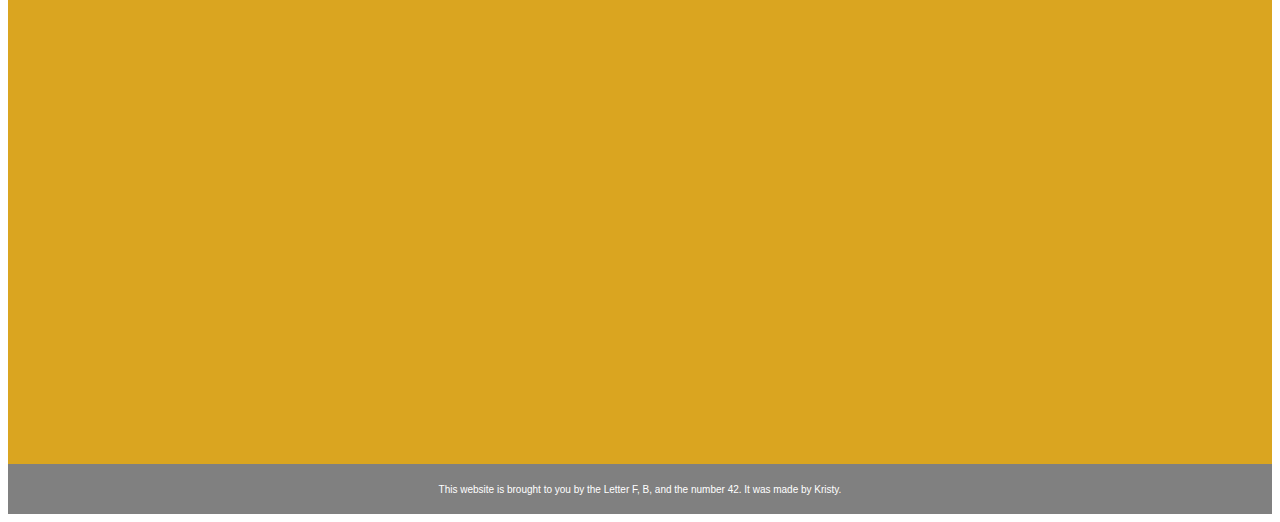
==== commit fea80ab9: "typo task" ====
--- a/index.html
+++ b/index.html
@@ -31,17 +31,17 @@
 
     <main>
         <div class="section-one">
-            <h3>
+            <p class="heading">
                 CARP task
-            </h3>
-            <a href="CARP task.html"><img src="http://placekitten.com/680/500"></a>
+            </p>
+            <a href="CARP task.html"><img src="http://placedog.net/680/500"></a>
         </div>
 
        
 
         <div class="section-two">
            
-            <div><p class="coding">coding worksheets</p></div>
+            <div><p class="heading">Coding worksheets</p></div>
 
 
             <div><a href="coding worksheet.html"> <img src="https://placedog.net/500/280/?id=2"></a></div>
@@ -52,41 +52,41 @@
    
 
         <div class="section-three">
-           <div class="typo"> 
+           <div class="heading"> 
                 Typography task
             
         </div>
                 <div class="row">
                 <div class="column">
-                    <a href="index.html"><img src="http://placekitten.com/200/200"></a>
+                    <a href="typo task.html"><img src="http://placekitten.com/200/200"></a>
                 </div>
 
                 <div class="column">
-                    <a href="index.html"><img src="http://placekitten.com/200/200"></a>
+                    <a href="typo task.html"><img src="http://placekitten.com/200/200"></a>
                 </div>
 
                 <div class="column">
-                    <a href="index.html"><img src="http://placekitten.com/200/200"></a>
+                    <a href="typo task.html"><img src="http://placekitten.com/200/200"></a>
                 </div>
                 <div class="row">
                 <div class="column">
-                    <a href="index.html"><img src="http://placekitten.com/200/200"></a>
+                    <a href="typo task.html"><img src="http://placekitten.com/200/200"></a>
                 </div>
 
                 <div class="column">
-                    <a href="index.html"><img src="http://placekitten.com/200/200"></a>
+                    <a href="typo task.html"><img src="http://placekitten.com/200/200"></a>
                 </div>
               
                 <div class="column">
-                    <a href="index.html"><img src="http://placekitten.com/200/200"></a>
+                    <a href="typo task.html"><img src="http://placekitten.com/200/200"></a>
                 </div>
 
                 <div class="column">
-                    <a href="index.html"><img src="http://placekitten.com/200/200"></a>
+                    <a href="typo task.html"><img src="http://placekitten.com/200/200"></a>
                 </div>
 
                 <div class="column">
-                    <a href="index.html"><img src="http://placekitten.com/200/200"></a>
+                    <a href="typo task.html"><img src="http://placekitten.com/200/200"></a>
                 </div>
             </div>
         </div>
--- a/styles.css
+++ b/styles.css
@@ -9,12 +9,7 @@
 
 
 
-h3 {
-    font-family:Verdana, Geneva, Tahoma, sans-serif;
-    font-size: 20px;
-    text-align:center;
-   
-}
+
 
 .container-navigation {
     display: flex;
@@ -26,7 +21,7 @@
 
 ul {
     list-style-type: none;
-    position: sticky;
+    position: static;
     top:0;
     margin:0;
     width:99%;
@@ -89,8 +84,9 @@
 }
 
 
-.coding{
-    font-size:30px;
+.heading{
+    font-size:30px;
+    font-family: 'Gill Sans', 'Gill Sans MT', Calibri, 'Trebuchet MS', sans-serif;
 }
 /* section 3 youtube video */
 
@@ -140,8 +136,9 @@
     
 }
 figcaption{
-    font-family:cursive;
-    text-align: center;
+    font-family:'Gill Sans', 'Gill Sans MT', Calibri, 'Trebuchet MS', sans-serif;
+    text-align: center;
+    font-size:40px;
     color:aliceblue;
 
 }
@@ -284,4 +281,77 @@
     text-align:center;
     font-size:30px;
     color:white;
+}
+
+/*typo task*/
+
+.typo-section-one{
+    background-color:goldenrod;
+    height:300px;
+    display:flex;
+    flex-wrap: wrap;
+    flex-direction: column;
+    align-items: center;
+    justify-items: center;
+}
+
+.axial{
+    text-align: center;
+    font-size: 40px;
+    font-family: 'Gill Sans', 'Gill Sans MT', Calibri, 'Trebuchet MS', sans-serif;
+}
+
+.axial-desc{
+    margin-top: 50px;
+    padding:5px;
+    font-family: Arial, Helvetica, sans-serif;
+    text-align:left;
+    font-size: 20px;
+}
+
+.typo-section-two{
+    background-color:lightblue;
+    height:300px;
+    display:flex;
+    flex-wrap: wrap;
+    flex-direction: column;
+    align-items:center;
+    justify-items: center;
+}
+
+.radical{
+    font-size:40px;
+    font-family: 'Gill Sans', 'Gill Sans MT', Calibri, 'Trebuchet MS', sans-serif;
+}
+
+.radical-desc{
+    margin-top: 50px;
+    padding:5px;
+    font-family: Arial, Helvetica, sans-serif;
+    text-align:left;
+    font-size: 20px;
+}
+
+.typo-section-three{
+    background-color:lightsteelblue;
+    height:300px;
+    display:flex;
+    flex-wrap: wrap;
+    flex-direction: column;
+    align-items:center;
+    justify-items: center;
+}
+
+
+.dila{
+    font-size:40px;
+    font-family: 'Gill Sans', 'Gill Sans MT', Calibri, 'Trebuchet MS', sans-serif;
+}
+
+.dila-desc{
+    margin-top: 50px;
+    padding:5px;
+    font-family: Arial, Helvetica, sans-serif;
+    text-align:left;
+    font-size: 20px;
 }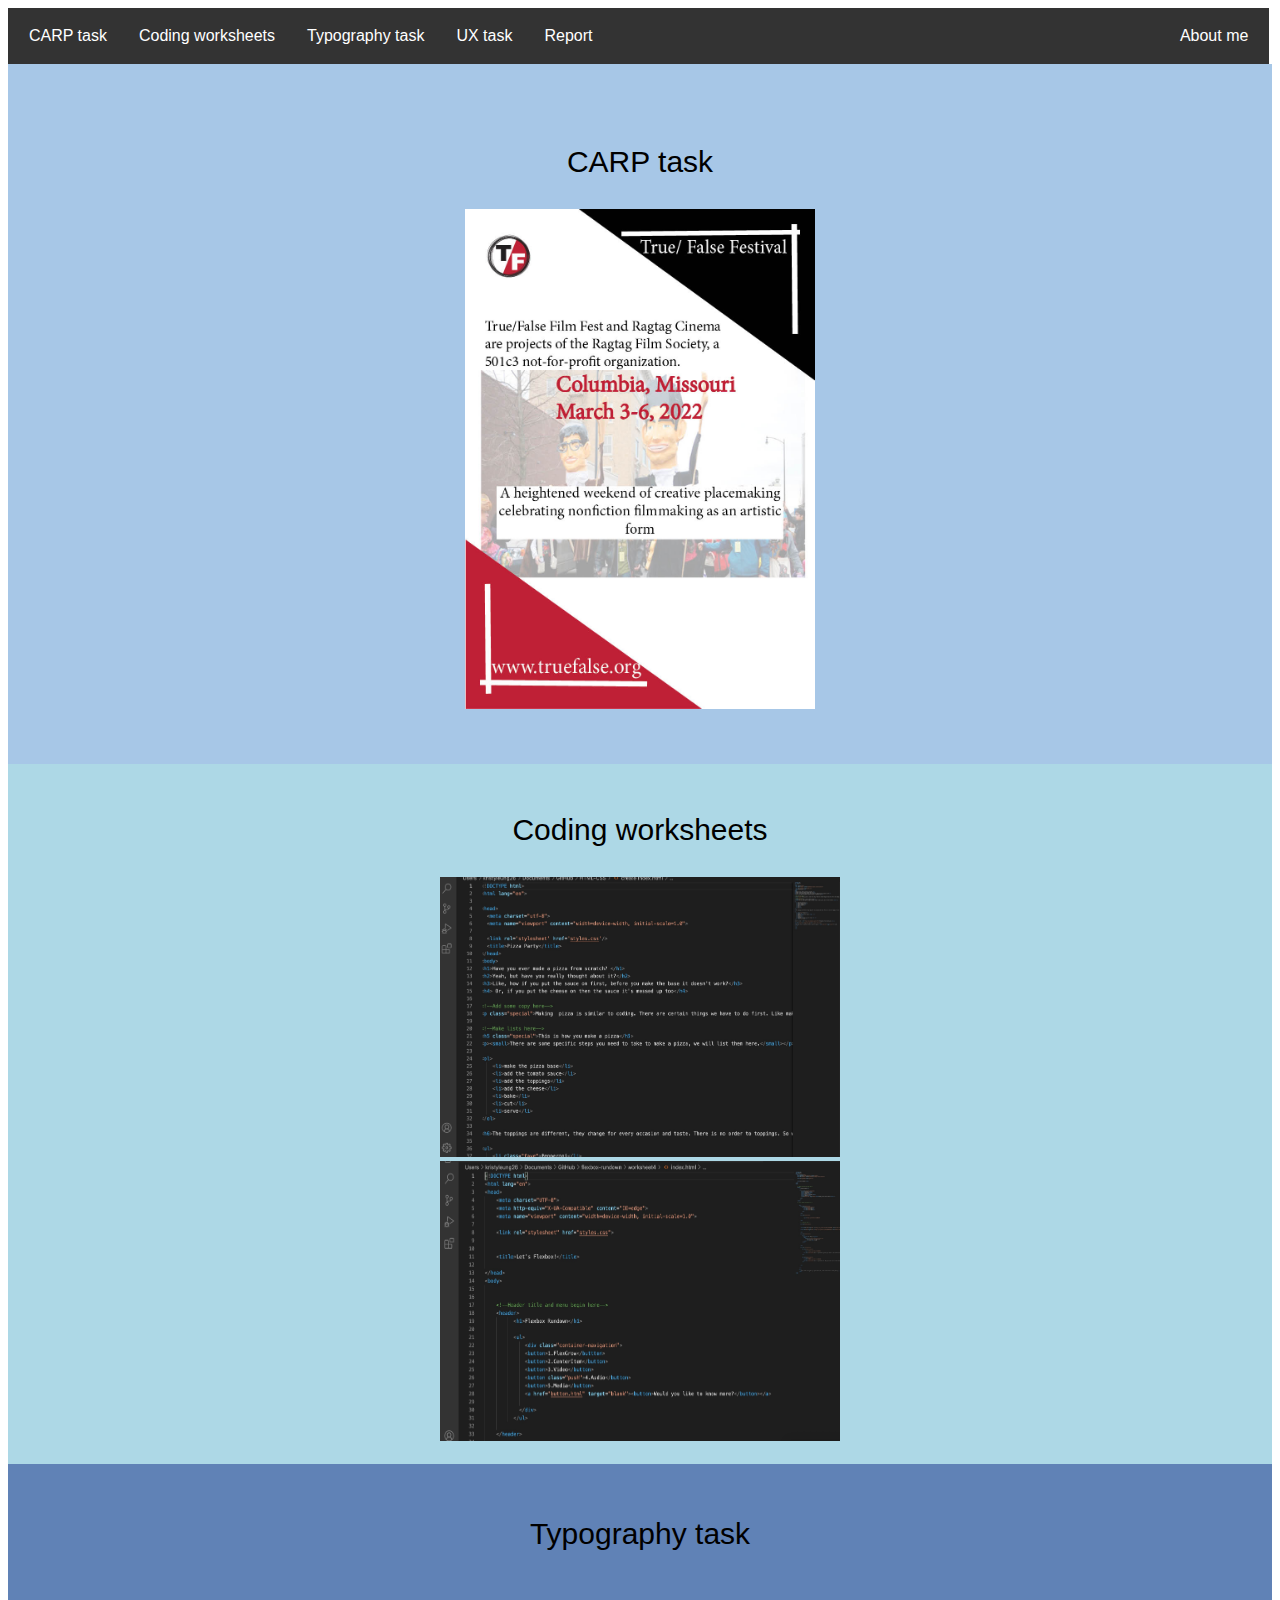
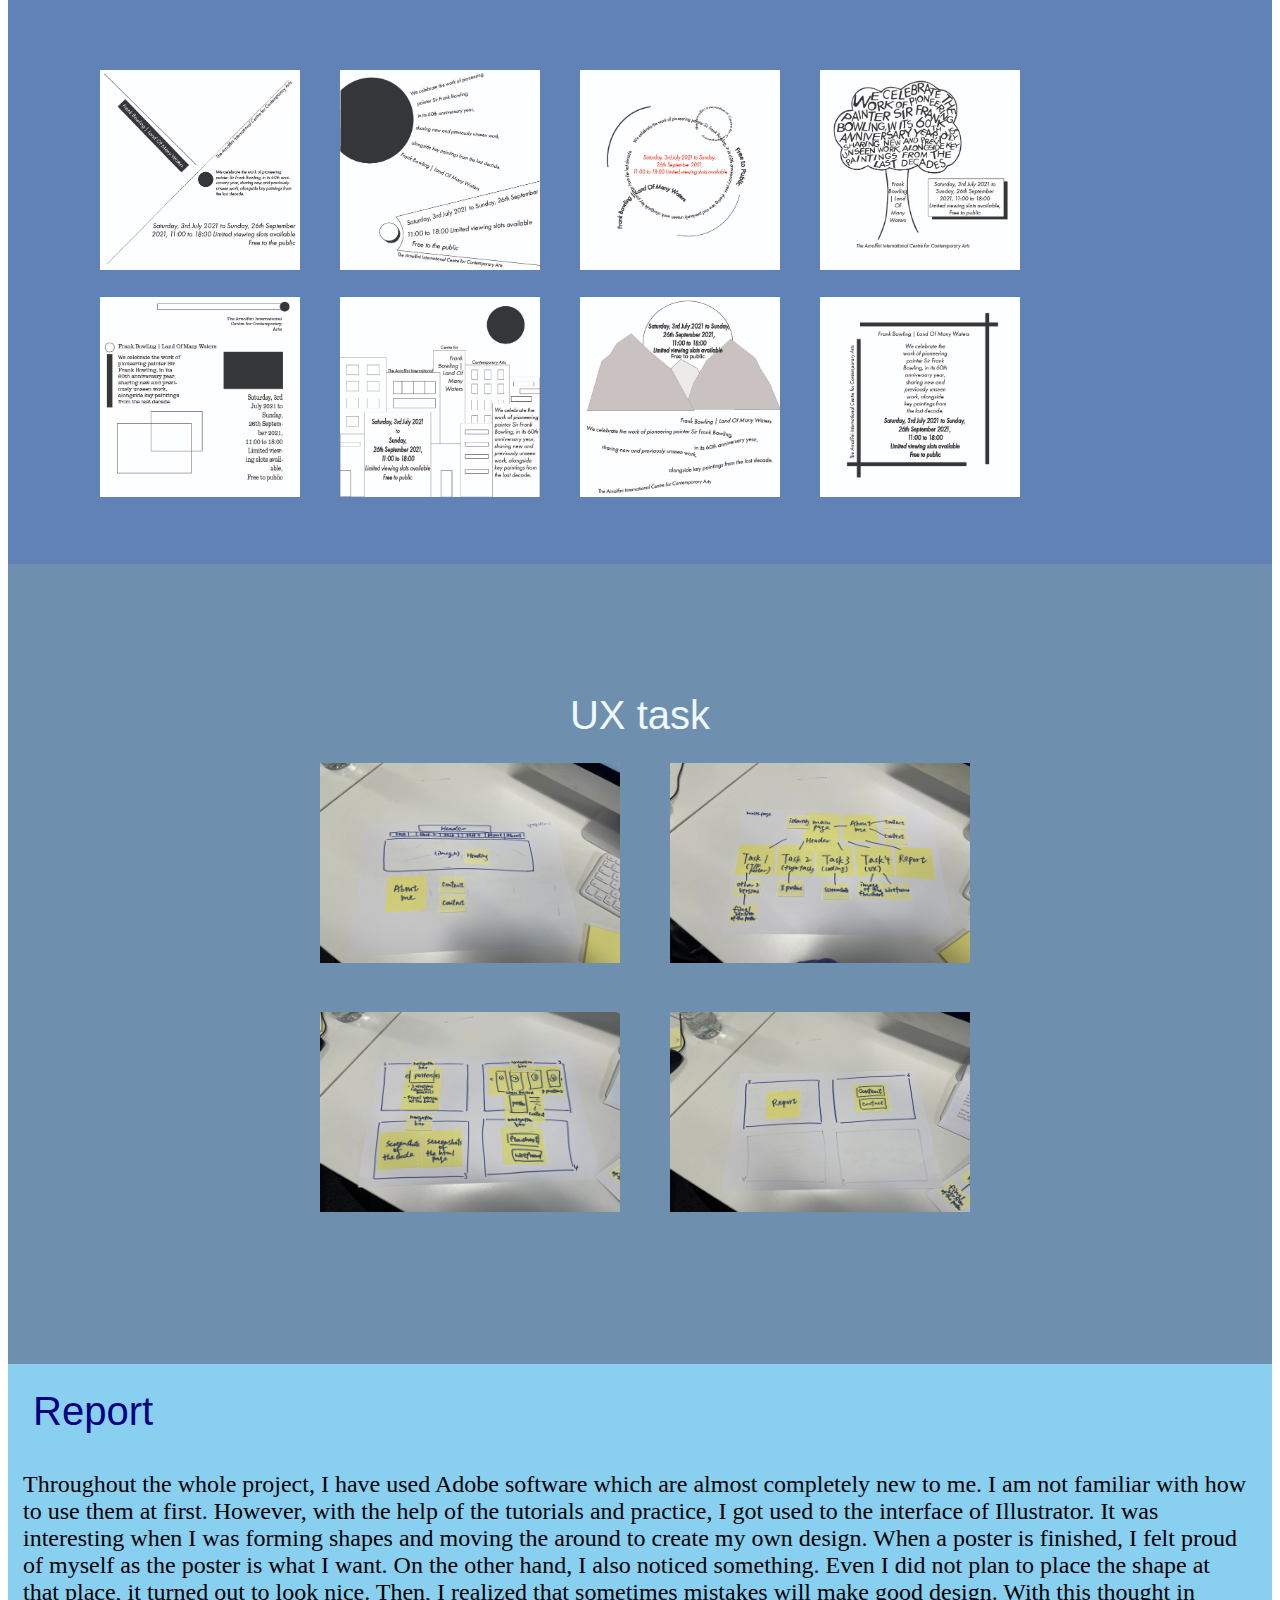
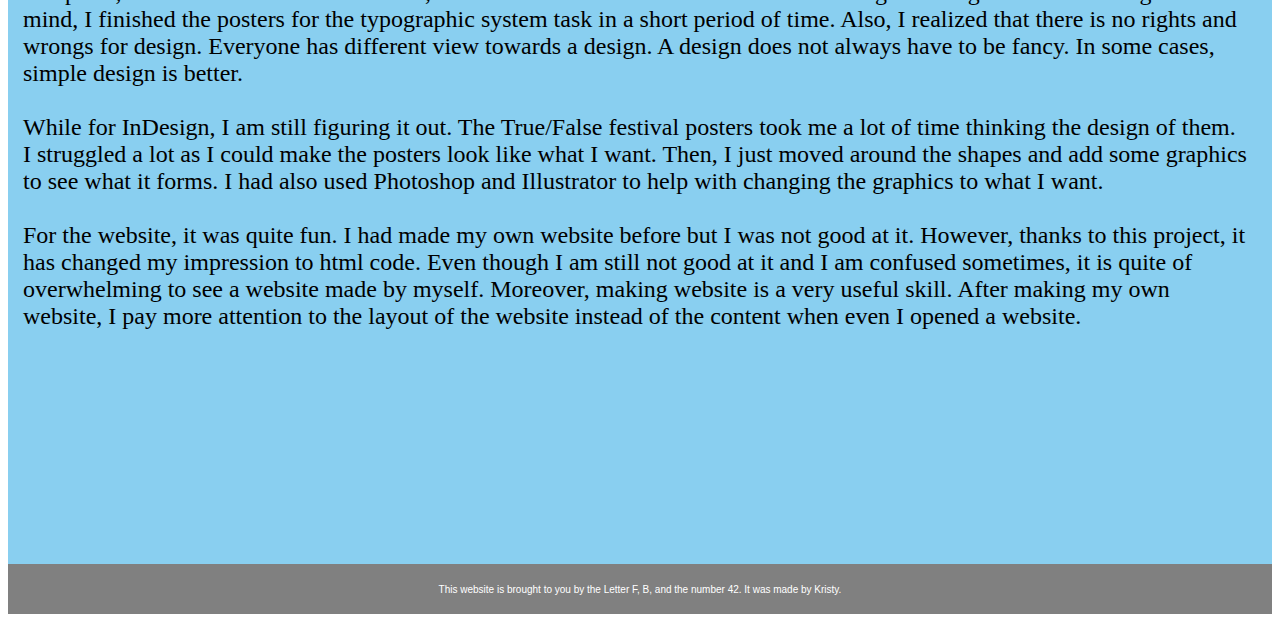
==== commit 87ba61d8: "done" ====
--- a/index.html
+++ b/index.html
@@ -21,8 +21,8 @@
         <li><a href="CARP task.html">CARP task</a></li>
         <li><a href="coding worksheet.html">Coding worksheets</a></li>
         <li><a href="typo task.html">Typography task</a></li>
-        <li><a hred="ux task.html">UX task</a></li>
-        <li><a href="report.html">Report</a></li>
+        <li><a href="index.html#ux">UX task</a></li>
+        <li><a href="index.html#target">Report</a></li>
         <li class="push"><a href="about me.html">About me</a></li>
         
 
@@ -34,7 +34,7 @@
             <p class="heading">
                 CARP task
             </p>
-            <a href="CARP task.html"><img src="http://placedog.net/680/500"></a>
+            <a href="CARP task.html"><img src="image/True:False ver 3.jpg"width= 350 height=500></a>
         </div>
 
        
@@ -44,8 +44,8 @@
             <div><p class="heading">Coding worksheets</p></div>
 
 
-            <div><a href="coding worksheet.html"> <img src="https://placedog.net/500/280/?id=2"></a></div>
-            <div><a href="coding worksheet.html"><img src="https://placedog.net/500/280/?id=2"></a></div>
+            <div><a href="coding worksheet.html"> <img src="image/1.jpg" width=400 height=280></a></div>
+            <div><a href="coding worksheet.html"><img src="image/2.jpg" width=400 height=280></a></div>
             
    
            </div>
@@ -58,35 +58,35 @@
         </div>
                 <div class="row">
                 <div class="column">
-                    <a href="typo task.html"><img src="http://placekitten.com/200/200"></a>
+                    <a href="typo task.html"><img src="image/axial.jpg" width=200 height=200></a>
                 </div>
 
                 <div class="column">
-                    <a href="typo task.html"><img src="http://placekitten.com/200/200"></a>
+                    <a href="typo task.html#radical"><img src="image/radical.jpg" width=200 height=200></a>
                 </div>
 
                 <div class="column">
-                    <a href="typo task.html"><img src="http://placekitten.com/200/200"></a>
+                    <a href="typo task.html#dila"><img src="image/dilatational.jpg" width=200 height=200></a>
                 </div>
                 <div class="row">
                 <div class="column">
-                    <a href="typo task.html"><img src="http://placekitten.com/200/200"></a>
+                    <a href="typo task.html#random"><img src="image/random.jpg" width=200 height=200></a>
                 </div>
 
                 <div class="column">
-                    <a href="typo task.html"><img src="http://placekitten.com/200/200"></a>
+                    <a href="typo task.html#grid"><img src="image/grid.jpg" width=200 height=200></a>
                 </div>
               
                 <div class="column">
-                    <a href="typo task.html"><img src="http://placekitten.com/200/200"></a>
+                    <a href="typo task.html#modular"><img src="image/modular.jpg" width=200 height=200></a>
                 </div>
 
                 <div class="column">
-                    <a href="typo task.html"><img src="http://placekitten.com/200/200"></a>
+                    <a href="typo task.html#trans"><img src="image/transitional.jpg" width=200 height=200></a>
                 </div>
 
                 <div class="column">
-                    <a href="typo task.html"><img src="http://placekitten.com/200/200"></a>
+                    <a href="typo task.html#bila"><img src="image/bilateral.jpg" width=200 height=200></a>
                 </div>
             </div>
         </div>
@@ -94,17 +94,17 @@
         </div>
 
         
-        <div class="section-four">
+        <div class="section-four" >
 
             <figure>
-                <figcaption>UX task</figcaption>
+                <figcaption id="ux">UX task</figcaption>
                 <div class="row">
-               <div class="ux"><a href="index.html"><img src="http://placedog.net/300/200/?id=3"></a></div> 
-               <div class="ux"><a href="index.html"><img src="http://placedog.net/300/200/?id=3"></a></div>
+               <div class="ux"><a href="index.html"><img src="image/ux .jpeg" width=300 height=200></a></div> 
+               <div class="ux"><a href="index.html"><img src="image/ux 2.jpeg" width=300 height=200></a></div>
                <div class="row">
                
-               <div class="ux"><a href="index.html"><img src="http://placedog.net/300/200/?id=3"></a></div>
-               <div class="ux"><a href="index.html"><img src="http://placedog.net/300/200/?id=3"></a></div>
+               <div class="ux"><a href="index.html"><img src="image/ux 3.jpeg" width=300 height=200></a></div>
+               <div class="ux"><a href="index.html"><img src="image/ux 4.jpeg" width=300 height=200></a></div>
             </figure>
         </div>
         
@@ -114,8 +114,46 @@
         <div class ="section-five">
             
             <div class="media-container">
-                <div class="mediacontent">Report</div>
-                <div class="report">Throughout this project, I have used Adobe softwares which are almost completely new to me. I am not familiar with how to use them at first. However, with the tutorials and practice, i got used to the interface of Illustractor.</div>
+                <div class="mediacontent" id="target">Report</div>
+                <div class="report">
+
+                    <br>Throughout the whole project, I have used Adobe software which are almost completely new to me. 
+                    I am not familiar with how to use them at first. 
+                    However, with the help of the tutorials and practice, I got used to the interface of Illustrator. 
+                    It was interesting when I was forming shapes and moving the around to create my own design. 
+                    When a poster is finished, I felt proud of myself as the poster is what I want. 
+                    On the other hand, I also noticed something. 
+                    Even I did not plan to place the shape at that place, it turned out to look nice. 
+                    Then, I realized that sometimes mistakes will make good design. 
+                    With this thought in mind, I finished the posters for the typographic system task in a short period of time. 
+                    Also, I realized that there is no rights and wrongs for design. 
+                    Everyone has different view towards a design. 
+                    A design does not always have to be fancy. 
+                    In some cases, simple design is better. </br>
+
+                   <br> While for InDesign, I am still figuring it out. 
+                    The True/False festival posters took me a lot of time thinking the design of them. 
+                    I struggled a lot as I could make the posters look like what I want. 
+                    Then, I just moved around the shapes and add some graphics to see what it forms. 
+                    I had also used Photoshop and Illustrator to help with changing the graphics to what I want.</br>
+                    
+                    <br>For the website, it was quite fun. 
+                    I had made my own website before but I was not good at it. 
+                    However, thanks to this project, it has changed my impression to html code. 
+                    Even though I am still not good at it and I am confused sometimes, it is quite of overwhelming to see a website made by myself.
+                     Moreover, making website is a very useful skill. 
+                     After making my own website, I pay more attention to the layout of the website instead of the content when even I opened a website. </br>
+                    
+                    
+
+
+
+
+                </div>
+            
+            
+            
+            
             </div>
             
 
--- a/styles.css
+++ b/styles.css
@@ -56,7 +56,7 @@
 /* section one flex grow and shrink */
 
 .section-one {
-    background-color: blueviolet;
+    background-color:#A7C7E7;
     height: 700px;
     display: flex;
     flex-wrap: wrap;
@@ -73,7 +73,7 @@
 /* section 2 center item */
 
 .section-two {
-    background-color: orangered;
+    background-color:lightblue;
     height: 700px;
     display: flex;
     flex-wrap:wrap;
@@ -91,7 +91,7 @@
 /* section 3 youtube video */
 
 .section-three {
-    background-color: lightcoral;
+    background-color:#6082B6;
     height: 700px;
     display: flex;
     flex-wrap: wrap;
@@ -126,7 +126,7 @@
 /* section 4 embed audio */
 
 .section-four {
-    background-color: darkslateblue;
+    background-color:#6F8FAF;
     height: 800px;
     display: flex;
     flex-wrap: wrap;
@@ -157,8 +157,8 @@
 /* section 5 media items */
 
 .section-five {
-    background-color: goldenrod;
-    height: 700px;
+    background-color: #89CFF0;
+    height: 800px;
 
 }
 .media-container{
@@ -179,7 +179,8 @@
     padding: 10px;
 }
 .report{
-    font-size:30px;
+    margin-bottom:100px;
+    font-size:24px;
 }
 
 footer{
@@ -192,13 +193,10 @@
     padding: 10px 0px;
 }
 
-.section-five{
-    background-color:goldenrod;
-}
 
 .CARP-section-one{
-    background-color:beige;
-    height: 400px;
+    background-color:lightgray;
+    height: 700px;
     display:flex;
     flex-wrap: wrap;
     flex-direction: column;
@@ -220,8 +218,10 @@
     display:none;
     position:absolute;
     bottom:0;
-    width:100%;
-    padding:10px;
+    left:0;
+    right:0;
+    width:97%;
+    padding:5px;
     background:rgba(255,255,255,.8);
 }
 
@@ -231,7 +231,7 @@
 
 .CARP-section-two{
     background-color:cadetblue;
-    height:400px;
+    height:650px;
     padding:0px;
     display:flex;
     flex-direction: column;
@@ -242,7 +242,7 @@
 
 .CARP-section-three{
     background-color:darkkhaki;
-    height:400px;
+    height:650px;
     padding:0px;
     display:flex;
     flex-direction: column;
@@ -253,7 +253,7 @@
 
 .coding-worksheet{
     background-color:darksalmon;
-    height:700px;
+    height:650px;
     display:flex;
     flex-wrap: wrap;
     flex-direction: column;
@@ -286,7 +286,7 @@
 /*typo task*/
 
 .typo-section-one{
-    background-color:goldenrod;
+    background-color:oldlace;
     height:300px;
     display:flex;
     flex-wrap: wrap;
@@ -350,8 +350,151 @@
 
 .dila-desc{
     margin-top: 50px;
-    padding:5px;
-    font-family: Arial, Helvetica, sans-serif;
-    text-align:left;
-    font-size: 20px;
+    margin-right:70px;
+    padding:5px;
+    font-family: Arial, Helvetica, sans-serif;
+    text-align:left;
+    font-size: 20px;
+}
+
+.typo-section-four{
+    background-color:navajowhite;
+    height:300px;
+    display:flex;
+    flex-wrap: wrap;
+    flex-direction: column;
+    align-items:center;
+    justify-items: center;
+}
+
+
+.random{
+    font-size:40px;
+    font-family: 'Gill Sans', 'Gill Sans MT', Calibri, 'Trebuchet MS', sans-serif;
+}
+
+.random-desc{
+    margin-top: 50px;
+   
+    padding:5px;
+    font-family: Arial, Helvetica, sans-serif;
+    text-align:left;
+    font-size: 20px;
+}
+
+.typo-section-five{
+    background-color:powderblue;
+    height:300px;
+    display:flex;
+    flex-wrap: wrap;
+    flex-direction: column;
+    align-items:center;
+    justify-items: center;
+}
+
+
+.grid{
+    font-size:40px;
+    font-family: 'Gill Sans', 'Gill Sans MT', Calibri, 'Trebuchet MS', sans-serif;
+}
+
+.grid-desc{
+    margin-top: 50px;
+    margin-right:340px;
+    padding:5px;
+    font-family: Arial, Helvetica, sans-serif;
+    text-align:left;
+    font-size: 20px;
+}
+
+.typo-section-six{
+    background-color:rosybrown;
+    height:300px;
+    display:flex;
+    flex-wrap: wrap;
+    flex-direction: column;
+    align-items:center;
+    justify-items: center;
+}
+
+
+.modular{
+    font-size:40px;
+    font-family: 'Gill Sans', 'Gill Sans MT', Calibri, 'Trebuchet MS', sans-serif;
+}
+
+.modular-desc{
+    margin-top: 50px;
+    margin-right:50px;
+    padding:5px;
+    font-family: Arial, Helvetica, sans-serif;
+    text-align:left;
+    font-size: 20px;
+}
+
+.typo-section-7{
+    background-color:slategrey;
+    height:300px;
+    display:flex;
+    flex-wrap: wrap;
+    flex-direction: column;
+    align-items:center;
+    justify-items: center;
+}
+
+
+.trans{
+    font-size:40px;
+    font-family: 'Gill Sans', 'Gill Sans MT', Calibri, 'Trebuchet MS', sans-serif;
+}
+
+.trans-desc{
+    margin-top: 50px;
+    margin-right:300px;
+    padding:5px;
+    font-family: Arial, Helvetica, sans-serif;
+    text-align:left;
+    font-size: 20px;
+}
+
+.typo-section-8{
+    background-color:seashell;
+    height:300px;
+    display:flex;
+    flex-wrap: wrap;
+    flex-direction: column;
+    align-items:center;
+    justify-items: center;
+}
+
+
+.bila{
+    font-size:40px;
+    font-family: 'Gill Sans', 'Gill Sans MT', Calibri, 'Trebuchet MS', sans-serif;
+}
+
+.bila-desc{
+    margin-top: 50px;
+    margin-right: 130px;
+    padding:5px;
+    font-family: Arial, Helvetica, sans-serif;
+    text-align:left;
+    font-size: 20px;
+}
+
+.about-me{
+    background-color:tan;
+    height:300px;
+    display:flex;
+    flex-wrap: wrap;
+    flex-direction: column;
+    align-items:center;
+    justify-items: center;
+}
+
+.me{
+    text-align: center;
+    margin-top:100px;
+    font-size:30px;
+    font-family: 'Lucida Sans', 'Lucida Sans Regular', 'Lucida Grande', 'Lucida Sans Unicode', Geneva, Verdana, sans-serif;
 }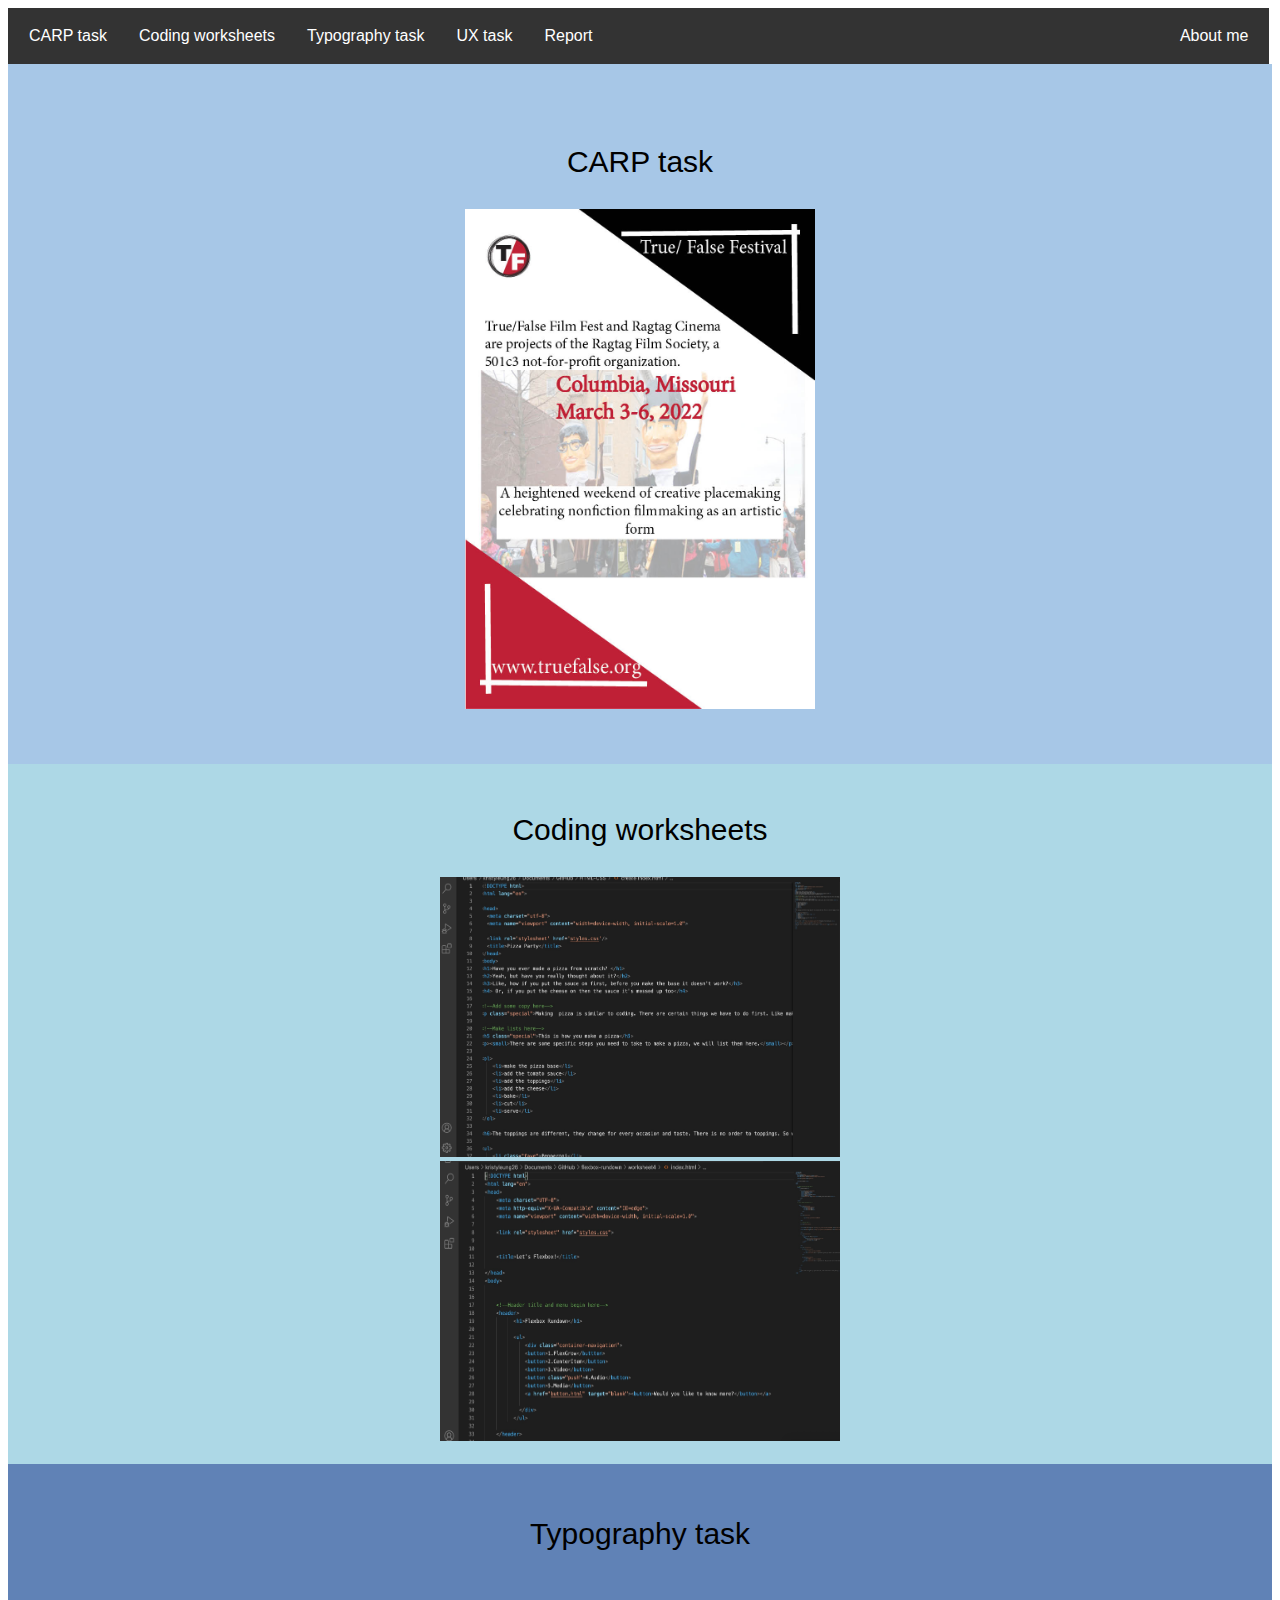
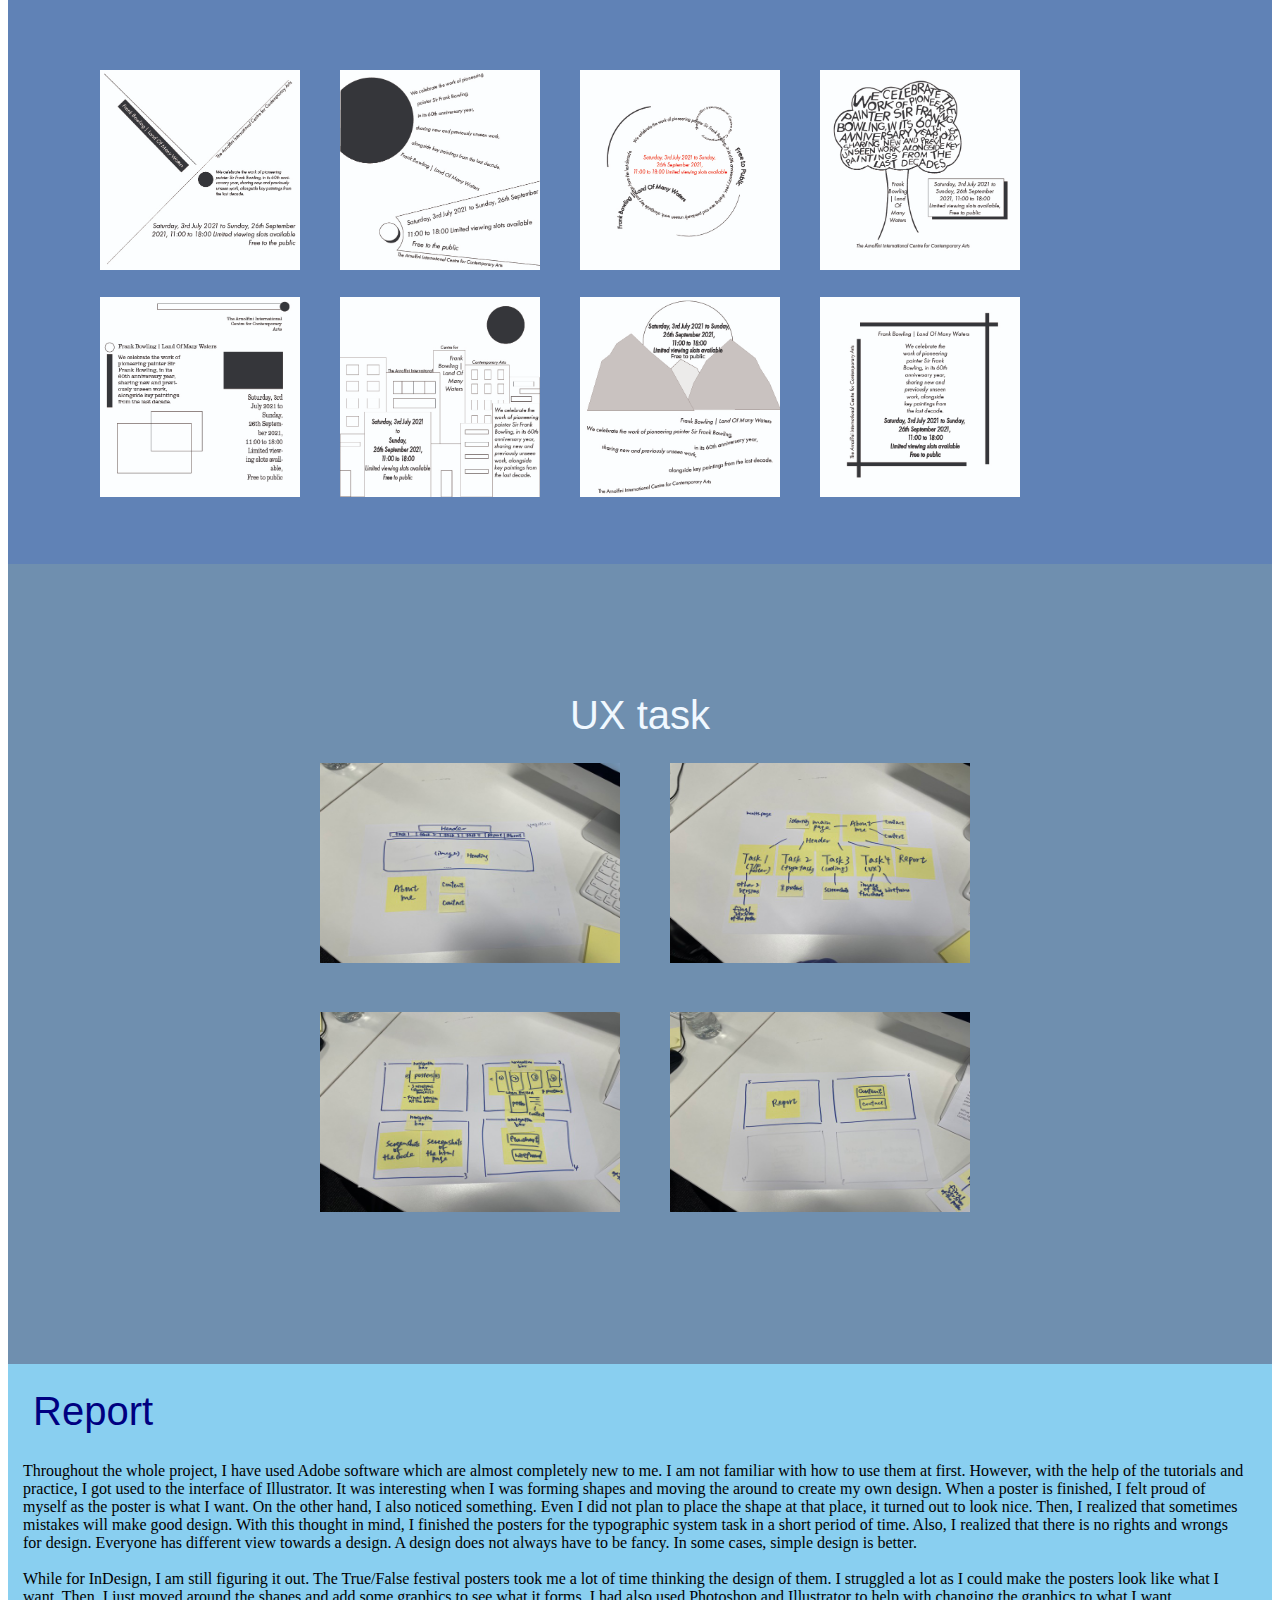
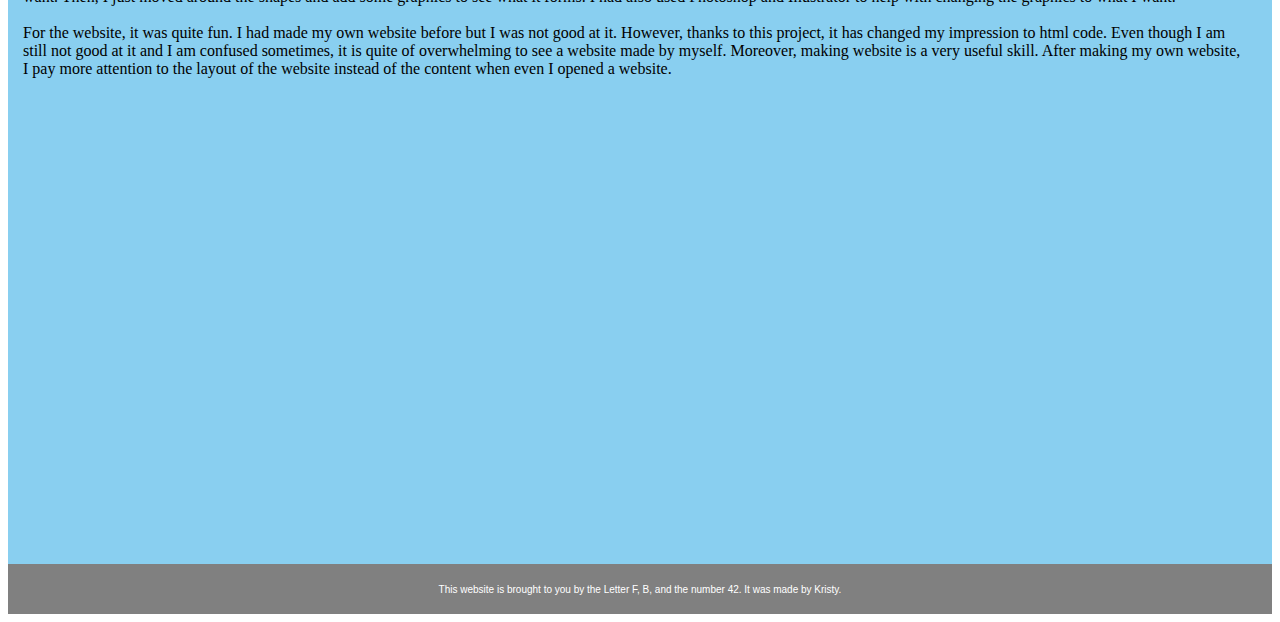
==== commit 70ab64d4: "done" ====
--- a/index.html
+++ b/index.html
@@ -99,12 +99,12 @@
             <figure>
                 <figcaption id="ux">UX task</figcaption>
                 <div class="row">
-               <div class="ux"><a href="index.html"><img src="image/ux .jpeg" width=300 height=200></a></div> 
-               <div class="ux"><a href="index.html"><img src="image/ux 2.jpeg" width=300 height=200></a></div>
+               <div class="ux"><img src="image/ux .jpeg" width=300 height=200></div> 
+               <div class="ux"><img src="image/ux 2.jpeg" width=300 height=200></div>
                <div class="row">
                
-               <div class="ux"><a href="index.html"><img src="image/ux 3.jpeg" width=300 height=200></a></div>
-               <div class="ux"><a href="index.html"><img src="image/ux 4.jpeg" width=300 height=200></a></div>
+               <div class="ux"><img src="image/ux 3.jpeg" width=300 height=200></div>
+               <div class="ux"><img src="image/ux 4.jpeg" width=300 height=200></div>
             </figure>
         </div>
         
--- a/styles.css
+++ b/styles.css
@@ -180,7 +180,7 @@
 }
 .report{
     margin-bottom:100px;
-    font-size:24px;
+    font-size:16px;
 }
 
 footer{
